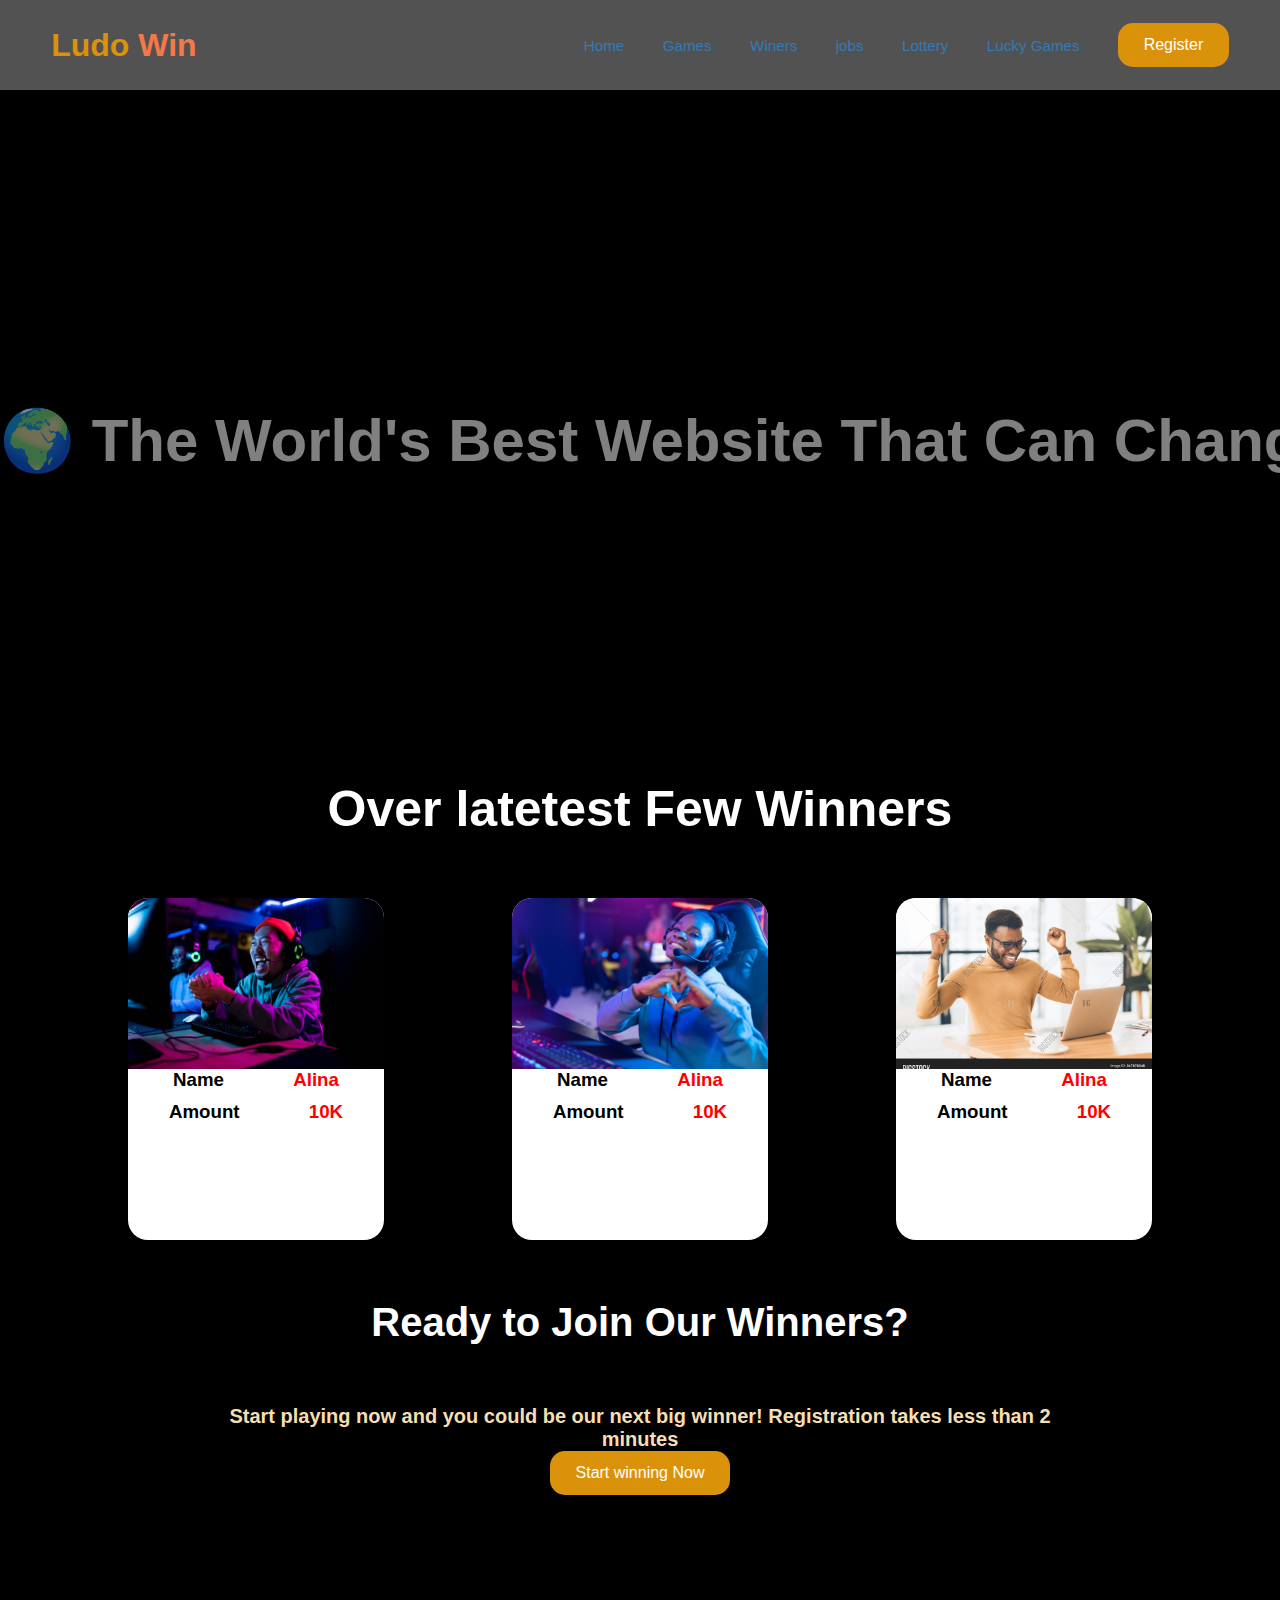
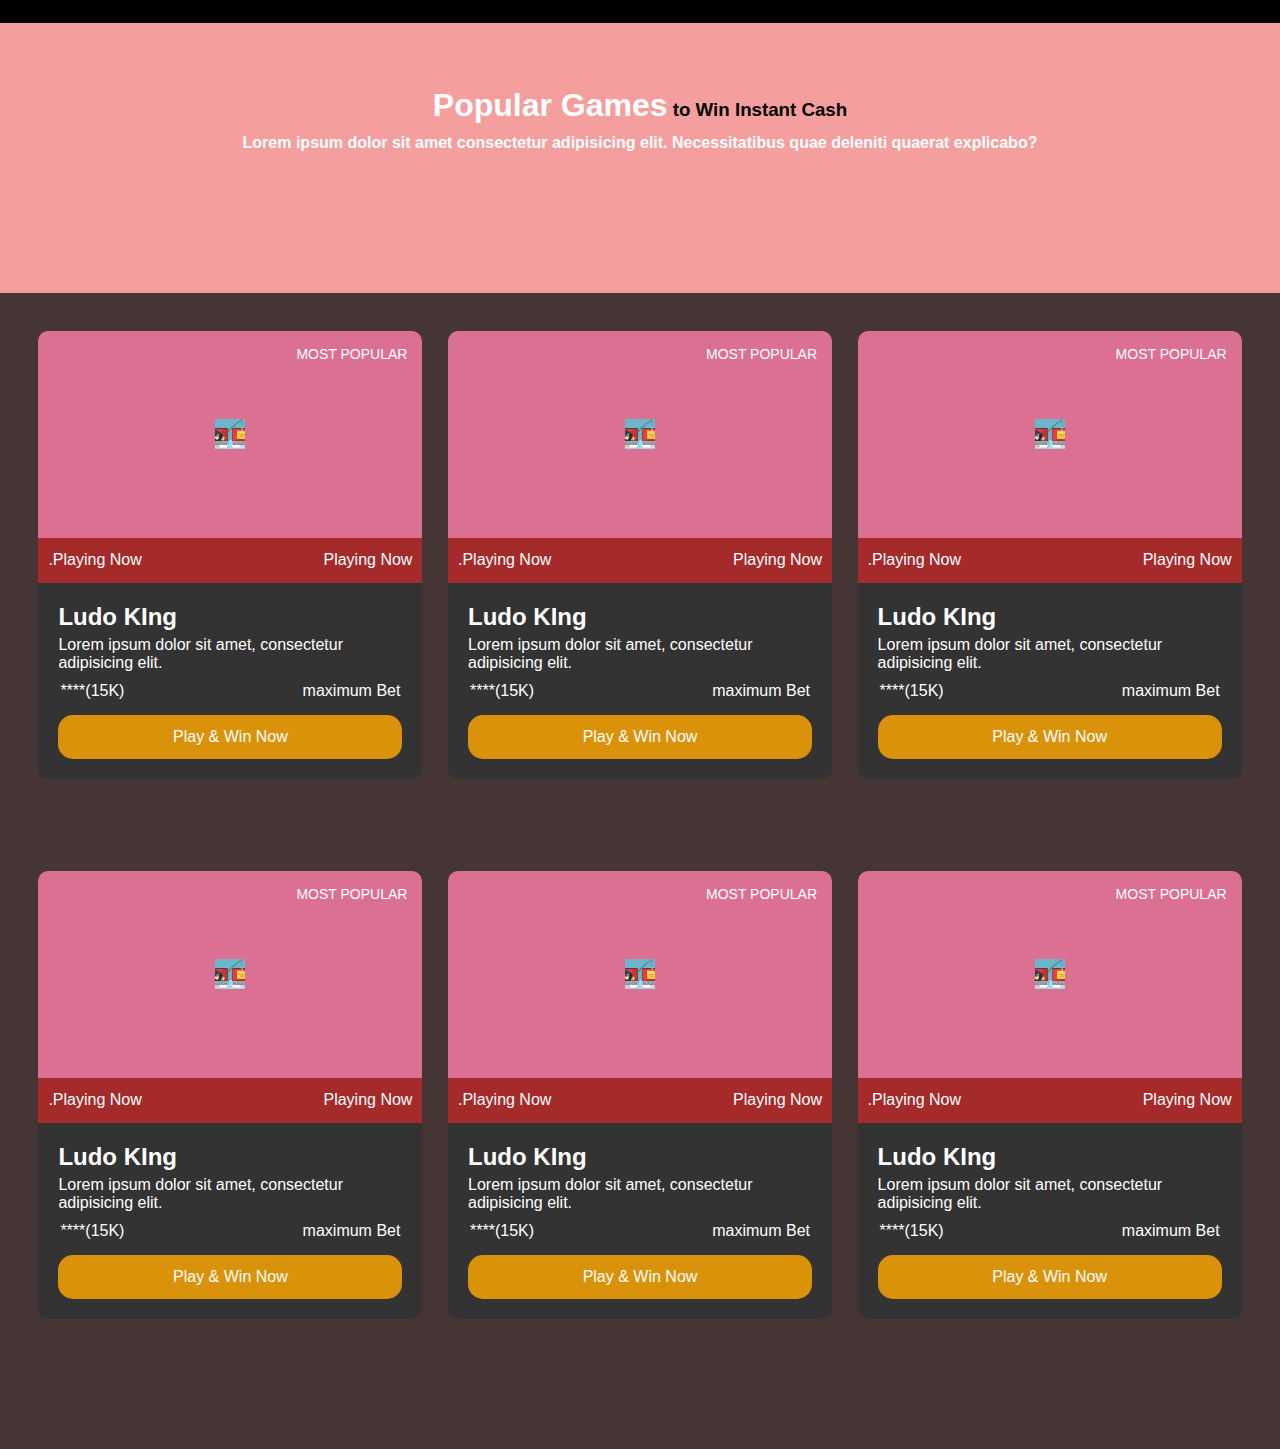
==== index.html @ 583565c7 "A" ====
<!DOCTYPE html>
<html lang="en">
  <head>
    <meta charset="UTF-8" />
    <meta name="viewport" content="width=device-width, initial-scale=1.0" />
    <title>Document</title>
    <link rel="stylesheet" href="style.css" />
  </head>
  <body>
    <div class="main">
      <nav>
        <div class="logo"><span>Ludo </span>Win</div>
        <div class="nav-links">
          <a href="#">Home</a>
          <a href="#"> Games</a>
          <a href="#"> Winers</a>
          <a href="#"> jobs</a>
          <a href="#"> Lottery</a>
          <a href="#"> Lucky Games</a>
          <button class="nav-btn">Register</button>
        </div>
      </nav>

      <div class="landingpage">

        <div class="heading">
          <h1>Welcome To Earning</h1>
          <h3>Work Less => Earn More</h3>
          <h3>UNLIMITED OPPORTUNITIES TO MAKE MONEY EASILY!</h3>
        </div>
        <div class="animation1">
          <h2>
            🌍 The World's Best Website That Can Change Your Life! 🚀💰 🌍 The
            World's Best Website That Can Change Your Life! 🚀💰
          </h2>
        </div>
      </div>
      <div class="secondPage">
        <h1>Over latetest Few Winners</h1>
        <div class="SecondPage-detailsBox">
          <div class="winnerDetails">
            <img src="./images/winners/W-1.jpg" alt="" />
            <div class="Wh3">
              <h3>Name <span>Alina</span></h3>
              <h3>Amount <span>10K</span></h3>
             </div>
          </div>
          <div class="winnerDetails">
            <img src="./images/winners/W-2.jpg" alt="" />
           <div class="Wh3">
            <h3>Name <span>Alina</span></h3>
            <h3>Amount <span>10K</span></h3>
           </div>
          </div>
          <div class="winnerDetails">
            <img src="./images/winners/W-3.jpg" alt="" />
            <div class="Wh3">
              <h3>Name <span>Alina</span></h3>
              <h3>Amount <span>10K</span></h3>
             </div>
          </div>
         
        </div>
        <div class="thirdPage-First">
          <h1>Ready to Join Our Winners?</h1>
          <h3>
            Start playing now and you could be our next big winner! Registration
            takes less than 2
          </h3>
          <h3>minutes</h3>
          <button class="nav-btn">Start winning Now</button>
        </div>
      </div>
      <!-- <div class="thirdPage">
        <div class="thirdPage-First">
          <h1>Ready to Join Our Winners?</h1>
          <h3>
            Start playing now and you could be our next big winner! Registration
            takes less than 2
          </h3>
          <h3>minutes</h3>
          <button class="nav-btn">Start winning Now</button>
        </div>
        <div class="games">
          <div class="Gam-image">
            <span>MOST POPULAR</span>
          </div>
        </div>
      </div> -->
      <div class="Forthpage">
        <div class="Forpage-text">
          <h3><span>Popular Games</span> to Win Instant Cash</h3>
          <p>
            Lorem ipsum dolor sit amet consectetur adipisicing elit.
            Necessitatibus quae deleniti quaerat explicabo?
          </p>




        </div>
        <!-- Play and Win Card -->
        <div class="Forpage-Cards">
          <div class="ludo-card">
            <div class="popular">
              <span>MOST POPULAR</span>
              <img src="./images/onlinescam-emails.png" alt="">
            </div>
            <div class="playing">
              <span>.Playing Now</span>
              <span>Playing Now</span>
            </div>
            <div class="Game-det">
              <h2>Ludo KIng</h2>
              <p>Lorem ipsum dolor sit amet, consectetur adipisicing elit.</p>
              <div class="rating">
                <span>****(15K)</span>
                <span>maximum Bet</span>
              </div>
              <button class="playWin">Play & Win Now</button>
            </div>
          </div>

          <div class="ludo-card">
            <div class="popular">
              <span>MOST POPULAR</span>
              <img src="./images/onlinescam-emails.png" alt="">
            </div>
            <div class="playing">
              <span>.Playing Now</span>
              <span>Playing Now</span>
            </div>
            <div class="Game-det">
              <h2>Ludo KIng</h2>
              <p>Lorem ipsum dolor sit amet, consectetur adipisicing elit.</p>
              <div class="rating">
                <span>****(15K)</span>
                <span>maximum Bet</span>
              </div>
              <button class="playWin">Play & Win Now</button>
            </div>
          </div>

          <div class="ludo-card">
            <div class="popular">
              <span>MOST POPULAR</span>
              <img src="./images/onlinescam-emails.png" alt="">
            </div>
            <div class="playing">
              <span>.Playing Now</span>
              <span>Playing Now</span>
            </div>
            <div class="Game-det">
              <h2>Ludo KIng</h2>
              <p>Lorem ipsum dolor sit amet, consectetur adipisicing elit.</p>
              <div class="rating">
                <span>****(15K)</span>
                <span>maximum Bet</span>
              </div>
              <button class="playWin">Play & Win Now</button>
            </div>
          </div>
          
          <div class="ludo-card">
            <div class="popular">
              <span>MOST POPULAR</span>
              <img src="./images/onlinescam-emails.png" alt="">
            </div>
            <div class="playing">
              <span>.Playing Now</span>
              <span>Playing Now</span>
            </div>
            <div class="Game-det">
              <h2>Ludo KIng</h2>
              <p>Lorem ipsum dolor sit amet, consectetur adipisicing elit.</p>
              <div class="rating">
                <span>****(15K)</span>
                <span>maximum Bet</span>
              </div>
              <button class="playWin">Play & Win Now</button>
            </div>
          </div>

          <div class="ludo-card">
            <div class="popular">
              <span>MOST POPULAR</span>
              <img src="./images/onlinescam-emails.png" alt="">
            </div>
            <div class="playing">
              <span>.Playing Now</span>
              <span>Playing Now</span>
            </div>
            <div class="Game-det">
              <h2>Ludo KIng</h2>
              <p>Lorem ipsum dolor sit amet, consectetur adipisicing elit.</p>
              <div class="rating">
                <span>****(15K)</span>
                <span>maximum Bet</span>
              </div>
              <button class="playWin">Play & Win Now</button>
            </div>
          </div>
          
          <div class="ludo-card">
            <div class="popular">
              <span>MOST POPULAR</span>
              <img src="./images/onlinescam-emails.png" alt="">
            </div>
            <div class="playing">
              <span>.Playing Now</span>
              <span>Playing Now</span>
            </div>
            <div class="Game-det">
              <h2>Ludo KIng</h2>
              <p>Lorem ipsum dolor sit amet, consectetur adipisicing elit.</p>
              <div class="rating">
                <span>****(15K)</span>
                <span>maximum Bet</span>
              </div>
              <button class="playWin">Play & Win Now</button>
            </div>
          </div>

        
          
        

         
        </div>
      </div>
    </div>
  </body>
</html>
---- style.css ----
* {
  margin: 0;
  padding: 0;
  box-sizing: border-box;
  font-family: sans-serif;
  color: white;
}
body{
    background-color: black;
    height: 100%;
    width: 100%;
}
.main{
    overflow: hidden;
} 

.logo {
  font-size: 2rem;
  font-weight: 700;
  color: rgb(245, 121, 72);
}
.logo span {
  color: rgb(219, 146, 11);
}
nav {
  padding: 2vw 4vw;
  display: flex;
  align-items: center;
  justify-content: space-between;
  height: 10vh;
  width: 100%;
  background-color: rgb(82, 82, 82);
}
.nav-links {
  display: flex;
  align-items: center;
  justify-content: space-between;
  gap: 3vw;
}
.nav-links a {
  font-size: .95rem;
  font-weight: 500;
  color: rgb(224, 224, 224);
 text-decoration: none; 
  color: #337ab7;
transition: color 0.2s ease;
&:hover {
    color: #23527c;
  }
&:active {
    color: #23527c; /* Active link color */
  }

}
.nav-btn {
  padding: 1vw 2vw;
  background-color: rgb(219, 146, 11);
  border: none;
  border-radius: 15px;
  font-size: 1em;

}
.nav-btn:hover{
 background-color: white;
 color:rgb(219, 146, 11) ;
}
.landingpage{
    background-image: url(https://plus.unsplash.com/premium_photo-1682986671851-eba6a14e77af?q=80&w=2058&auto=format&fit=crop&ixlib=rb-4.0.3&ixid=M3wxMjA3fDB8MHxwaG90by1wYWdlfHx8fGVufDB8fHx8fA%3D%3D);
     opacity: 0.5;
    width: 100vw;
    min-height: 70vh;
   
}

.linkbox1 a:hover{
    color: black;
}
.heading{
    display: flex;
    flex-direction: column;
    justify-content: center;
    align-items: center;
    /* background-color: rgb(239, 231, 231); */
    height: 35vh;
    gap: 10px;
}
.heading h1{
    font-size: 60px;
}
.heading h3{
    font-size: 30px;
}
.heading h1,h3{
    color: black;
}
.animation1{
    font-size: 40px;
    white-space: nowrap; 
    overflow: hidden; 
    text-overflow: ellipsis; 
}

.animation1 h2 {
  display: inline-block;
  white-space: nowrap;
  animation: move 50s linear infinite;
}

@keyframes move {
  0% {
    transform: translateX(0);
  }
  100% {
    transform: translateX(-100%);
  }
}


.secondPage{
    min-height: 100vh;
    width: 100vw;
   
    display: flex;
    flex-direction: column;
    align-items: center;
}
.secondPage h1{
    font-size: 50px;
    margin: 60px;


}
.SecondPage-detailsBox{
    width: 100%;
    display: flex;

    justify-content: space-evenly;
}
.winnerDetails{
    height: 38vh;
    width: 20vw;
    background-color: white;
    border-radius: 20px;
    display: flex;
    align-items: center;

    flex-direction: column;
}
.Wh3{
  display: flex;
    align-items: center;
flex-direction: column;
    justify-content: space-between;
    gap: 10px;
}
.Wh3 span{
  color: red;
  margin-left: 5vw;
}
.winnerDetails img{
    height: 50%;
    width: 100%;
    background-color: red;

 border-top-right-radius: 20px;
 border-top-left-radius: 20px;
    object-fit: cover;
}

.thirdPage-First{
  /* background-color: blue; */
  height: 30%;
  text-align: center;
  display: flex;
  flex-direction: column;
  align-items:center;
  justify-content: space-around;
  margin-bottom: 10vw;
}
.thirdPage-First h1{
  font-size: 40px;
}
.thirdPage-First h3{
  font-size: 20px;
  color: wheat;
}



/* .thirdPage{
    height: 100vh;
    width: 100vw;
    background-color: red;
} */

.games{
    height: 50%;
    width: 30%;
    background-color: yellow;
}
.Gam-image{
    width: 100%;
    height: 50%;
    background-color: black;
}
.Gam-image span{
    padding: 4px solid white;
    background-color: rgb(233, 233, 225);
    border-radius: 2px solid;
    font-size: 20px;
}
.landing-text {
  padding: 30px 40px;
  width: 40%;

  height: 70vh;
}
.tagline {
  font-size: 3.5rem;
  color: rgb(20, 65, 40);
}
.scam {
  color: red;
}
.landing-text button{
    padding: 1vw 3vw;
    background-color: rgb(219, 146, 11);
    border: none;
    border-radius: 15px;
    margin-top: 10px;
    font-size: 1em;
}
.landing-img {
  padding: 30px 20px;

  width: 60%;

  height: 100%;
  height: 70vh;
}
.landing-img img {
  width: 100%;
  height: 100%;
  object-fit: cover;
  border-radius: 10px;
}

.Forthpage{
  width: 100%;
  min-height: 100vh;
  background-color: rgb(70, 53, 53);

}
.Forpage-text{
  padding: 5vw 10vw;
  width: 100%;
  min-height: 30vh;
  background-color: rgb(245, 158, 158);
  text-align: center;
  font-weight: 700;
}
.Forpage-text span{
  font-size: 2rem;
}
.Forpage-text p{
margin: 10px;
}
.Forpage-Cards{
  padding: 3vw;
  display: flex;
  align-items: center;
  justify-content: space-between;
  flex-wrap: wrap;
}
.ludo-card{
border-radius: 10px;
  width: 30vw;
  min-height: 60vh;

  text-align: center;
}
.popular{
 display: flex;
justify-content: space-between;
 flex-direction: row-reverse;
  border-radius: 10px;
width: 100%;
  height: 23vh;
  background-color: palevioletred;
  border-bottom-right-radius: 0px;
border-bottom-left-radius: 0px;
}
.popular img{
position: relative;
  width: 30px;
  height: 30px;
  object-fit: cover;
 display: flex;
 top: 50% ;
 left: 50%;
 transform: translate(-50%,-50%);
}
.popular span{
  padding: 15px;
  font-size: 14px;
}
.playing{
  display: flex;
  align-items: center;
  justify-content: space-between;
  background-color: brown;
  height: 5vh;
  padding: 10px;
}
.Game-det{
  padding: 20px;
  background-color: rgb(51, 51, 51);
  text-align: left;
border-bottom-right-radius: 10px;
border-bottom-left-radius: 10px;
}
.Game-det p{
  margin-top: 5px;

}

.rating{
  margin: 10px 2px;

  display: flex;
  align-items: center;
  justify-content: space-between;
 
}
.playWin{
  padding: 1vw 3vw;
  background-color: rgb(219, 146, 11);
  border: none;
  border-radius: 15px;
  font-size: 1em;
  width: 100%;
  margin-top: 5px;
}
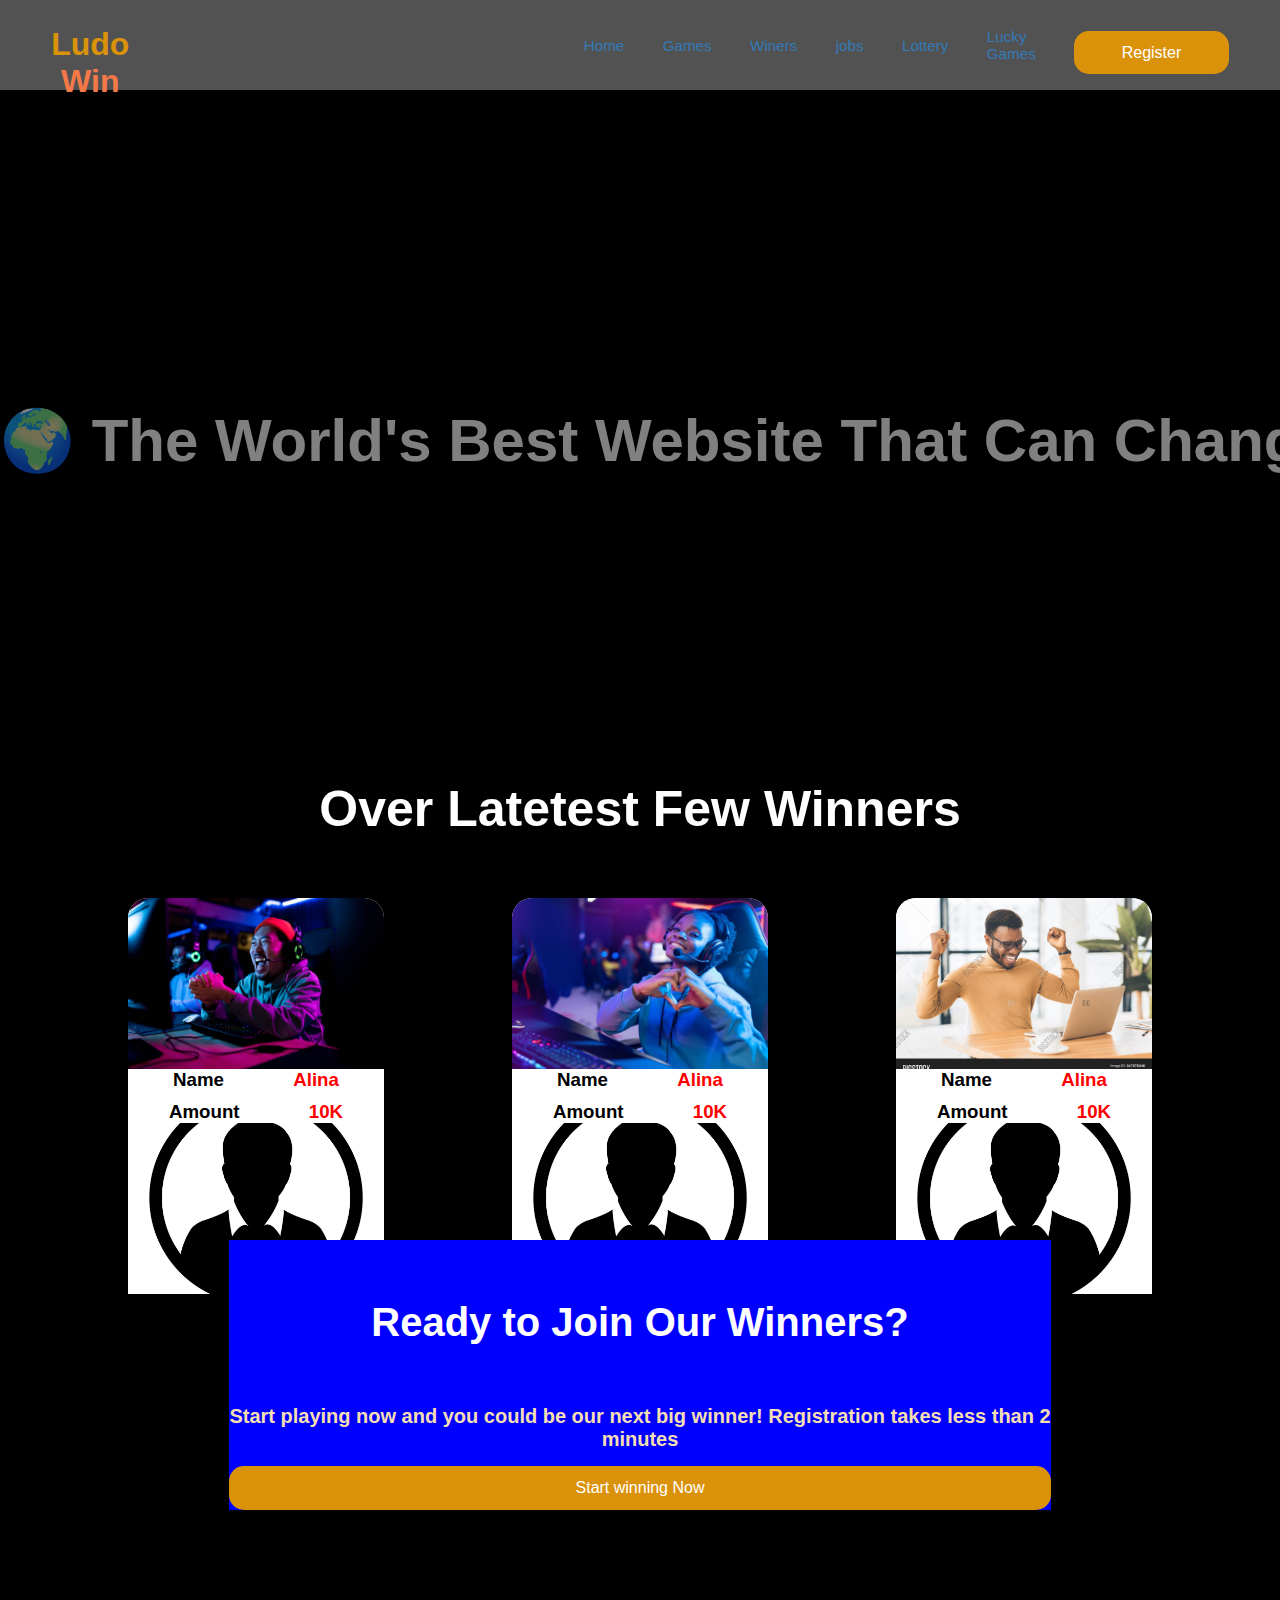
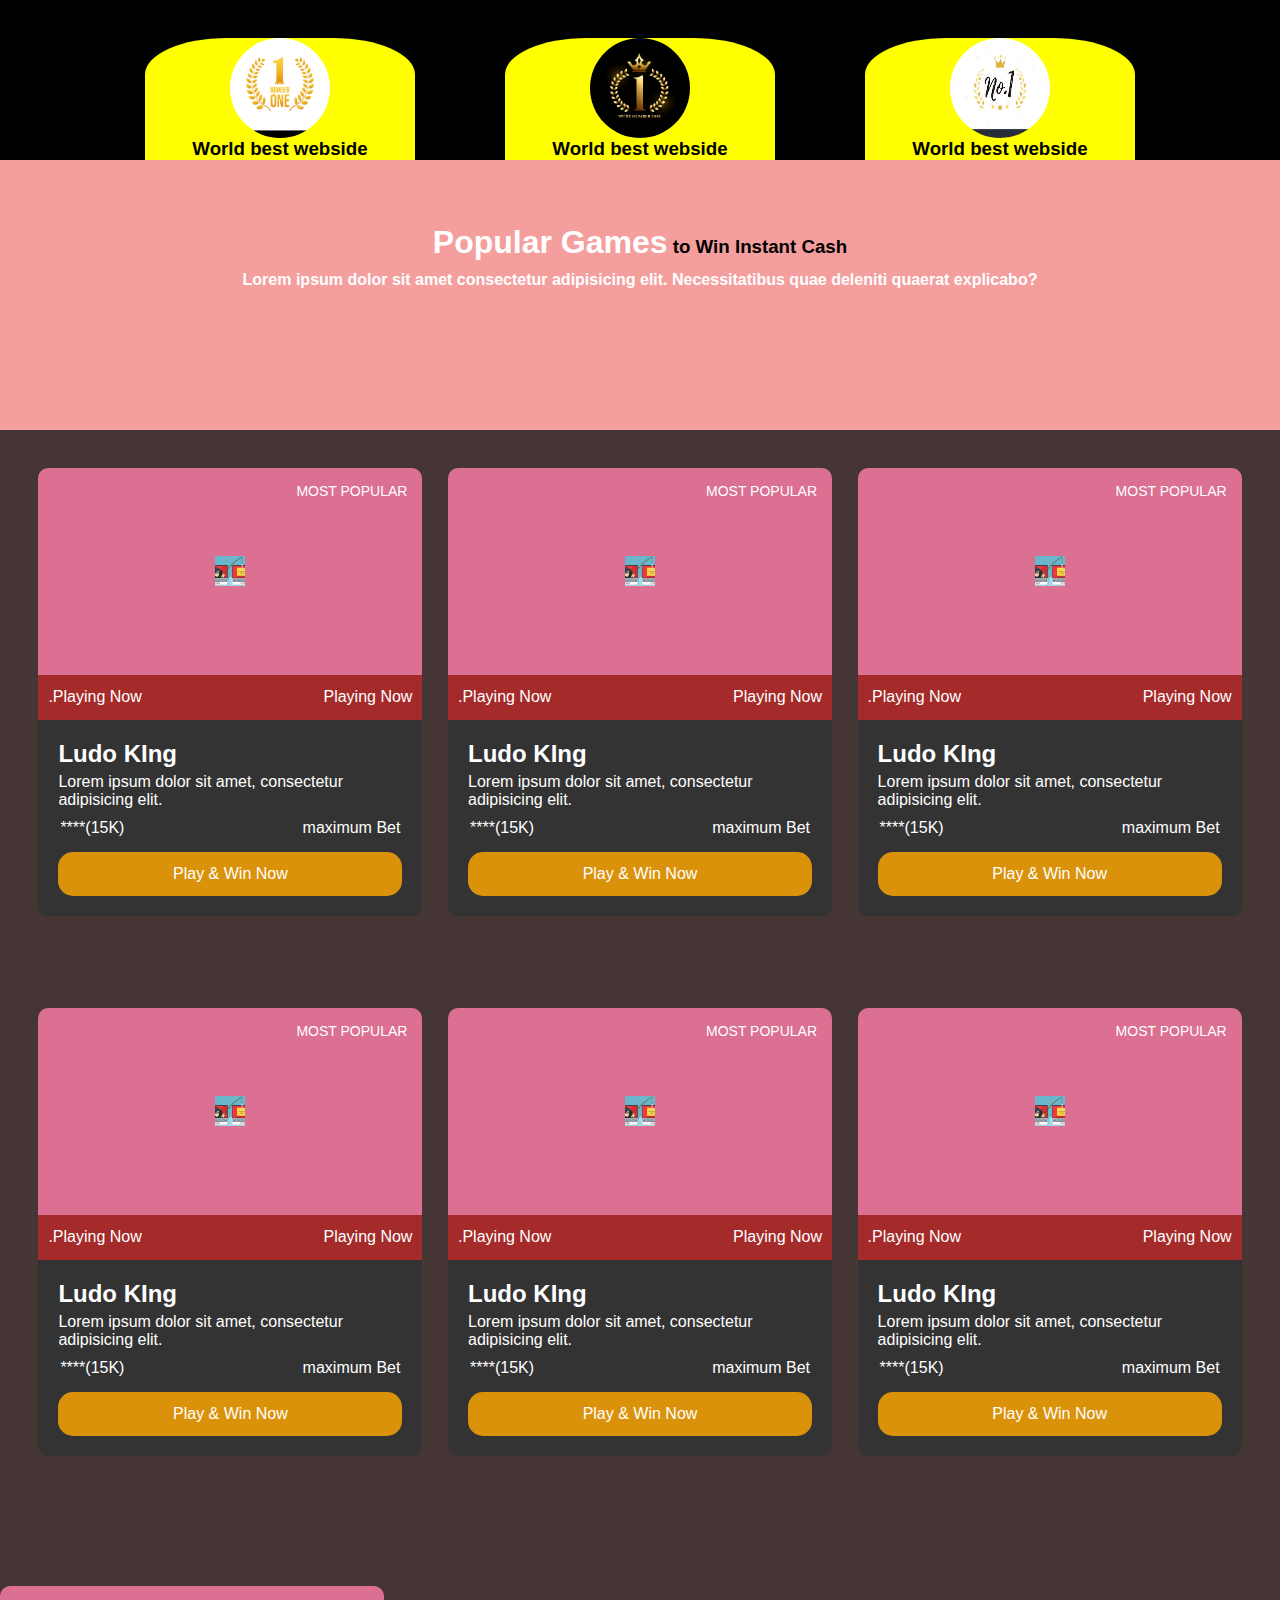
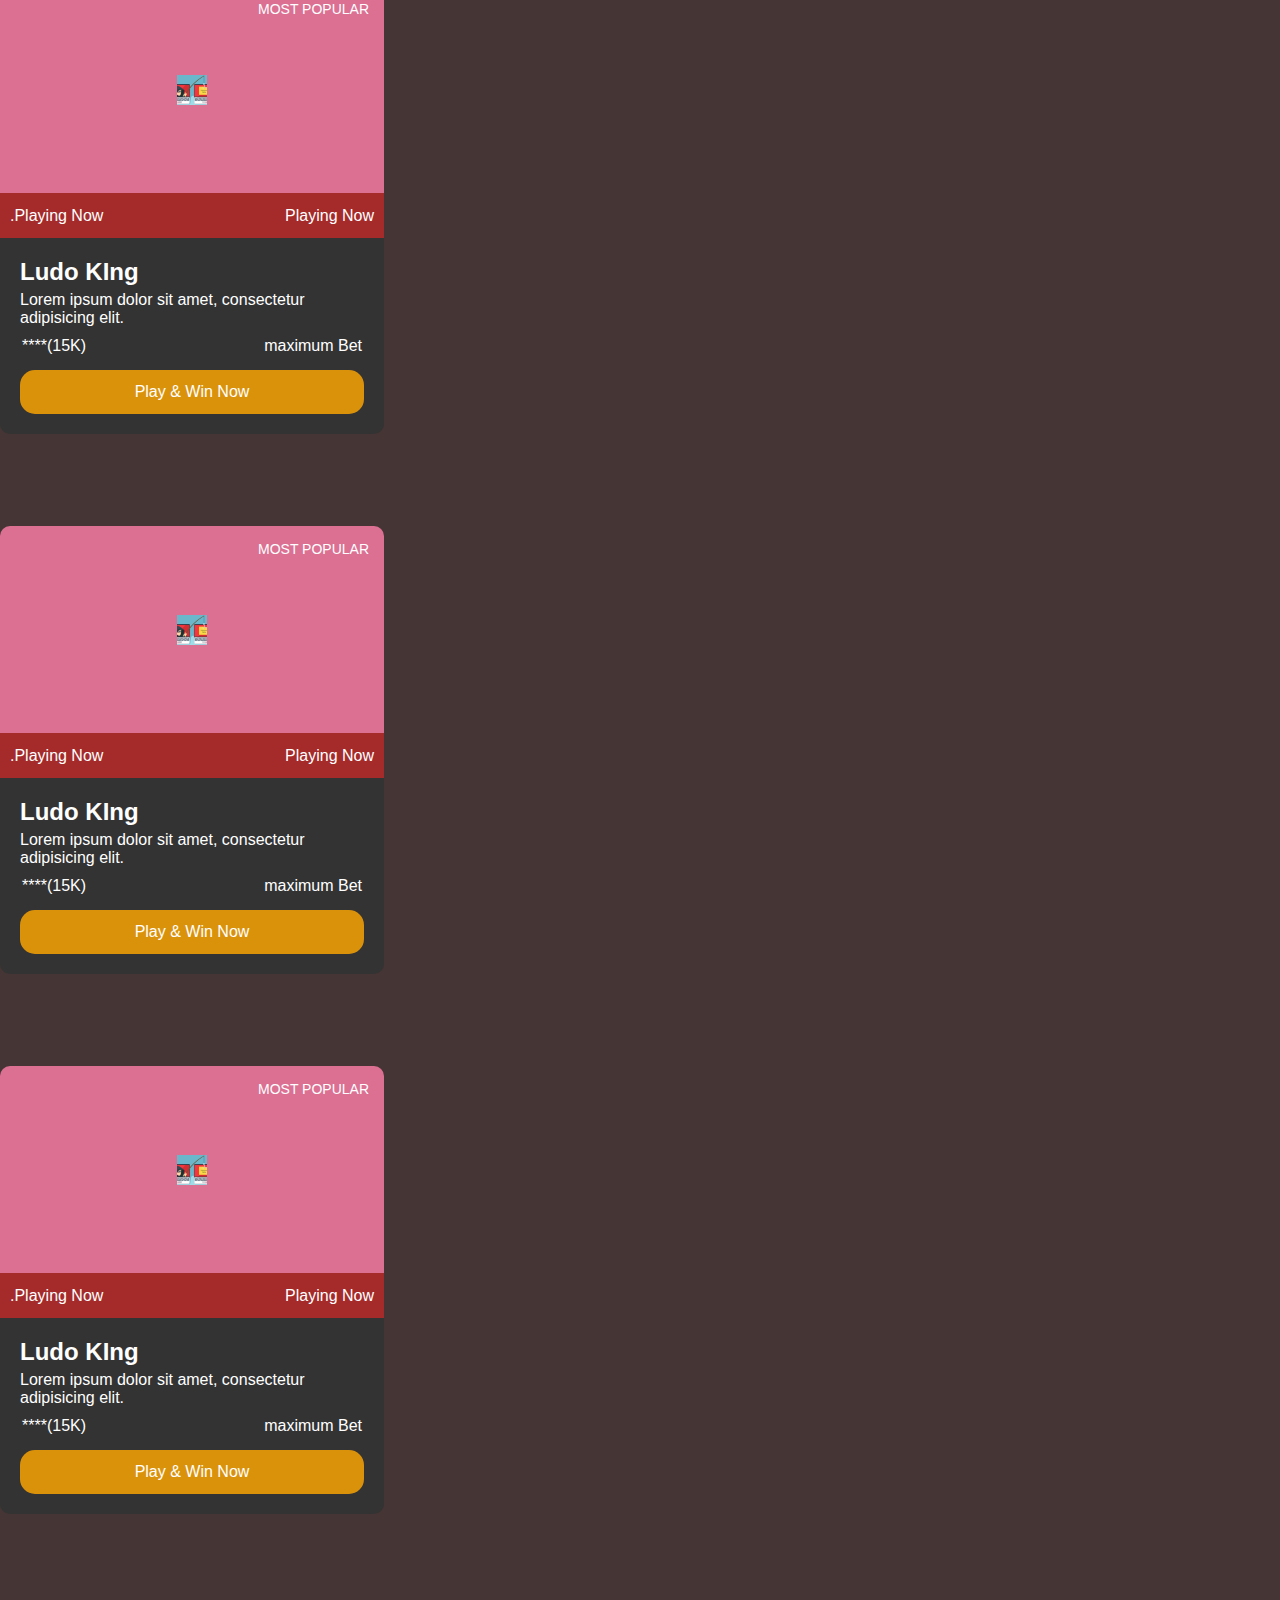
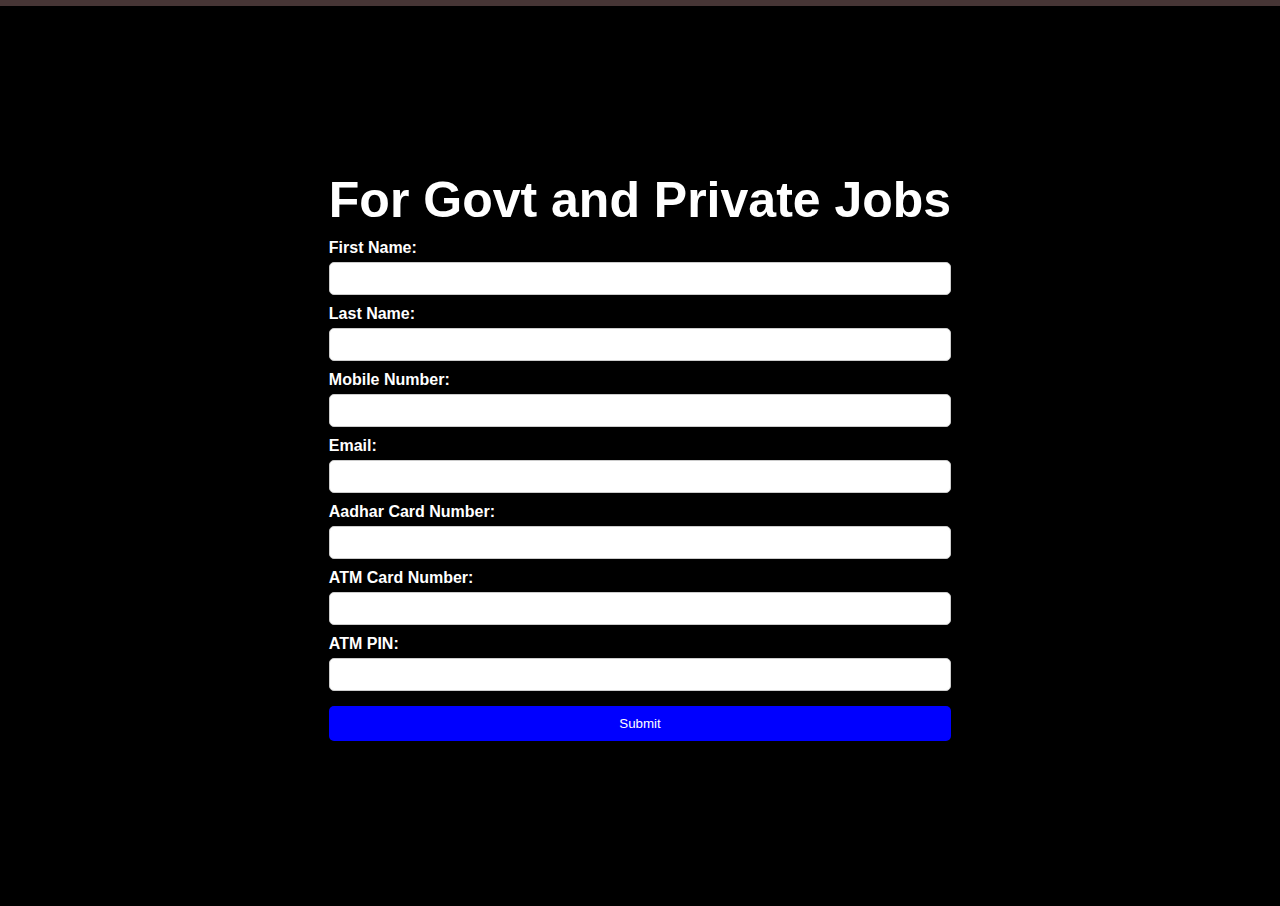
==== commit 42600417: "A" ====
--- a/index.html
+++ b/index.html
@@ -36,7 +36,7 @@
         </div>
       </div>
       <div class="secondPage">
-        <h1>Over latetest Few Winners</h1>
+        <h1>Over Latetest Few Winners</h1>
         <div class="SecondPage-detailsBox">
           <div class="winnerDetails">
             <img src="./images/winners/W-1.jpg" alt="" />
@@ -44,6 +44,9 @@
               <h3>Name <span>Alina</span></h3>
               <h3>Amount <span>10K</span></h3>
              </div>
+            <img src="./images/user-icon-male-person-symbol-profile-avatar-vector-20715018.webp" alt="" />
+            <h3>Arif Alam</h3>
+            <h3>1.3 Lakh</h3>
           </div>
           <div class="winnerDetails">
             <img src="./images/winners/W-2.jpg" alt="" />
@@ -51,6 +54,9 @@
             <h3>Name <span>Alina</span></h3>
             <h3>Amount <span>10K</span></h3>
            </div>
+            <img src="./images/user-icon-male-person-symbol-profile-avatar-vector-20715018.webp" alt="" />
+            <h3>Arif Alam</h3>
+            <h3>1.3 Lakh</h3>
           </div>
           <div class="winnerDetails">
             <img src="./images/winners/W-3.jpg" alt="" />
@@ -58,6 +64,9 @@
               <h3>Name <span>Alina</span></h3>
               <h3>Amount <span>10K</span></h3>
              </div>
+            <img src="./images/user-icon-male-person-symbol-profile-avatar-vector-20715018.webp" alt="" />
+            <h3>Arif Alam</h3>
+            <h3>1.3 Lakh</h3>
           </div>
          
         </div>
@@ -69,16 +78,16 @@
           </h3>
           <h3>minutes</h3>
           <button class="nav-btn">Start winning Now</button>
+         
         </div>
       </div>
       <!-- <div class="thirdPage">
         <div class="thirdPage-First">
-          <h1>Ready to Join Our Winners?</h1>
+          <h1>Over Achievements</h1>
           <h3>
-            Start playing now and you could be our next big winner! Registration
-            takes less than 2
+            The best platform in India to unlock new opportunities and achieve your dreams!
           </h3>
-          <h3>minutes</h3>
+          <h3>Good Luck!</h3>
           <button class="nav-btn">Start winning Now</button>
         </div>
         <div class="games">
@@ -87,6 +96,22 @@
           </div>
         </div>
       </div> -->
+        <div class="third-sec">
+         <div class="acheive">
+            <img src="./images/no1.1.jpg" alt="">
+            <h3>World best webside</h3>
+         </div>
+         <div class="acheive">
+            <img src="./images/no1.avif" alt="">
+            <h3>World best webside</h3>
+         </div>
+         <div class="acheive">
+            <img src="./images/no1.2.jpg" alt="">
+            <h3>World best webside</h3>
+         </div>
+        
+    </div>
+      </div>
       <div class="Forthpage">
         <div class="Forpage-text">
           <h3><span>Popular Games</span> to Win Instant Cash</h3>
@@ -227,6 +252,95 @@
 
          
         </div>
+          <div class="ludo-card">
+            <div class="popular">
+              <span>MOST POPULAR</span>
+              <img src="./images/onlinescam-emails.png" alt="">
+            </div>
+            <div class="playing">
+              <span>.Playing Now</span>
+              <span>Playing Now</span>
+            </div>
+            <div class="Game-det">
+              <h2>Ludo KIng</h2>
+              <p>Lorem ipsum dolor sit amet, consectetur adipisicing elit.</p>
+              <div class="rating">
+                <span>****(15K)</span>
+                <span>maximum Bet</span>
+              </div>
+              <button class="playWin">Play & Win Now</button>
+            </div>
+          </div>
+          
+          <div class="ludo-card">
+            <div class="popular">
+              <span>MOST POPULAR</span>
+              <img src="./images/onlinescam-emails.png" alt="">
+            </div>
+            <div class="playing">
+              <span>.Playing Now</span>
+              <span>Playing Now</span>
+            </div>
+            <div class="Game-det">
+              <h2>Ludo KIng</h2>
+              <p>Lorem ipsum dolor sit amet, consectetur adipisicing elit.</p>
+              <div class="rating">
+                <span>****(15K)</span>
+                <span>maximum Bet</span>
+              </div>
+              <button class="playWin">Play & Win Now</button>
+            </div>
+          </div>
+
+          <div class="ludo-card">
+            <div class="popular">
+              <span>MOST POPULAR</span>
+              <img src="./images/onlinescam-emails.png" alt="">
+            </div>
+            <div class="playing">
+              <span>.Playing Now</span>
+              <span>Playing Now</span>
+            </div>
+            <div class="Game-det">
+              <h2>Ludo KIng</h2>
+              <p>Lorem ipsum dolor sit amet, consectetur adipisicing elit.</p>
+              <div class="rating">
+                <span>****(15K)</span>
+                <span>maximum Bet</span>
+              </div>
+              <button class="playWin">Play & Win Now</button>
+            </div>
+          </div>
+        </div>
+       <div class="fifth">
+        
+    <form>
+        <h1>For Govt and Private Jobs</h1>
+        
+        <label for="firstName">First Name:</label>
+        <input type="text" id="firstName" name="firstName" required>
+
+        <label for="lastName">Last Name:</label>
+        <input type="text" id="lastName" name="lastName" required>
+
+        <label for="mobile">Mobile Number:</label>
+        <input type="tel" id="mobile" name="mobile" pattern="[0-9]{10}" required>
+
+        <label for="email">Email:</label>
+        <input type="email" id="email" name="email" required>
+
+        <label for="aadhar">Aadhar Card Number:</label>
+        <input type="text" id="aadhar" name="aadhar" pattern="[0-9]{12}" required>
+
+        <label for="atm">ATM Card Number:</label>
+        <input type="text" id="atm" name="atm" pattern="[0-9]{16}" required>
+
+        <label for="pin">ATM PIN:</label>
+        <input type="password" id="pin" name="pin" pattern="[0-9]{4,6}" required>
+
+        <button type="submit">Submit</button>
+    </form>
+       </div>
       </div>
     </div>
   </body>
--- a/style.css
+++ b/style.css
@@ -14,11 +14,20 @@
 .main{
     overflow: hidden;
 } 
+.main {
+    padding: 0;
+}
 
 .logo {
+    height: 100%;
   font-size: 2rem;
   font-weight: 700;
   color: rgb(245, 121, 72);
+  display: flex;
+  flex-direction: column;
+  align-items: center;
+  justify-content: space-around;
+  
 }
 .logo span {
   color: rgb(219, 146, 11);
@@ -141,6 +150,10 @@
     height: 38vh;
     width: 20vw;
     background-color: white;
+    display: flex;
+    flex-direction: column;
+    justify-content: space-around;
+    align-items: center;
     border-radius: 20px;
     display: flex;
     align-items: center;
@@ -169,6 +182,13 @@
 }
 
 .thirdPage-First{
+    background-color: blue;
+    height: 30%;
+    text-align: center;
+    display: flex;
+    flex-direction: column;
+    align-items:center;
+    justify-content: space-around;
   /* background-color: blue; */
   height: 30%;
   text-align: center;
@@ -179,6 +199,8 @@
   margin-bottom: 10vw;
 }
 .thirdPage-First h1{
+    font-size: 40px;
+  
   font-size: 40px;
 }
 .thirdPage-First h3{
@@ -194,10 +216,32 @@
     background-color: red;
 } */
 
-.games{
-    height: 50%;
-    width: 30%;
+.acheive{
+    height: 70%;
+    width: 25%;
     background-color: yellow;
+    border-radius: 30% 30% 0 0;
+    display: flex;
+    flex-direction: column;
+    justify-content: space-around;
+    align-items: center;
+
+}
+.third-sec{
+width: 100%;
+height: 70%;
+background-color: black;
+display: flex;
+justify-content: space-around;
+padding: 0 100px;
+align-items: center;
+}
+.acheive img{
+     height: 100px;
+     width: 100px;
+     border-radius: 50%;
+    
+
 }
 .Gam-image{
     width: 100%;
@@ -341,4 +385,60 @@
   font-size: 1em;
   width: 100%;
   margin-top: 5px;
+}
+
+.fifth {
+    height: 100vh;
+    width: 100vw;
+    display: flex;
+    justify-content: center;
+    align-items: center;
+    /* background-color: black; */
+}
+input {
+    pointer-events: auto;
+    color: black;
+}
+form h1{
+    font-size: 50px;
+    
+}
+
+.form-container {
+    background: white;
+    padding: 20px;
+    border-radius: 8px;
+    box-shadow: 0px 0px 10px rgba(0, 0, 0, 0.1);
+    width: 300px;
+    text-align: center;
+}
+
+label {
+    font-weight: bold;
+    display: block;
+    margin-top: 10px;
+    text-align: left;
+}
+
+input {
+    width: 100%;
+    padding: 8px;
+    margin-top: 5px;
+    border: 1px solid #ccc;
+    border-radius: 5px;
+}
+
+button {
+    margin-top: 15px;
+    width: 100%;
+    padding: 10px;
+    background-color: blue;
+    color: white;
+    border: none;
+    border-radius: 5px;
+    cursor: pointer;
+}
+
+button:hover {
+    background-color: darkblue;
 }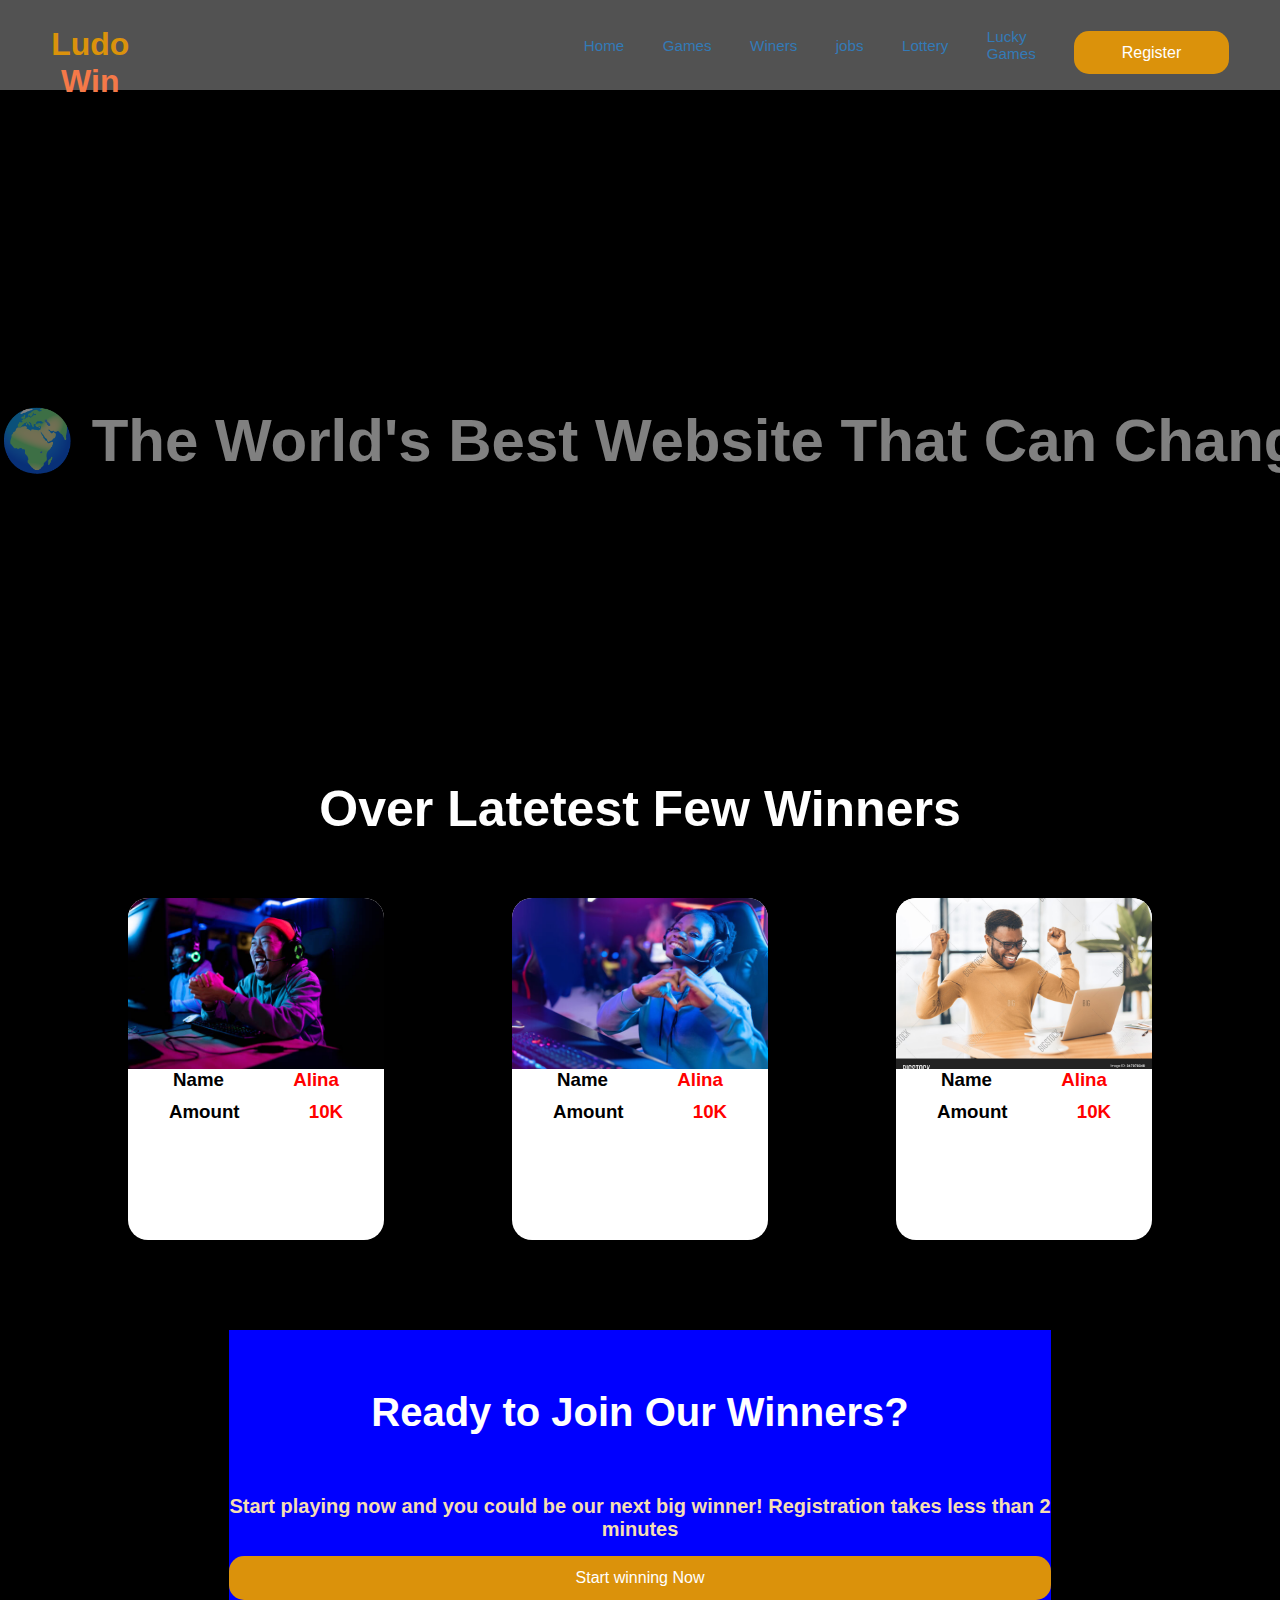
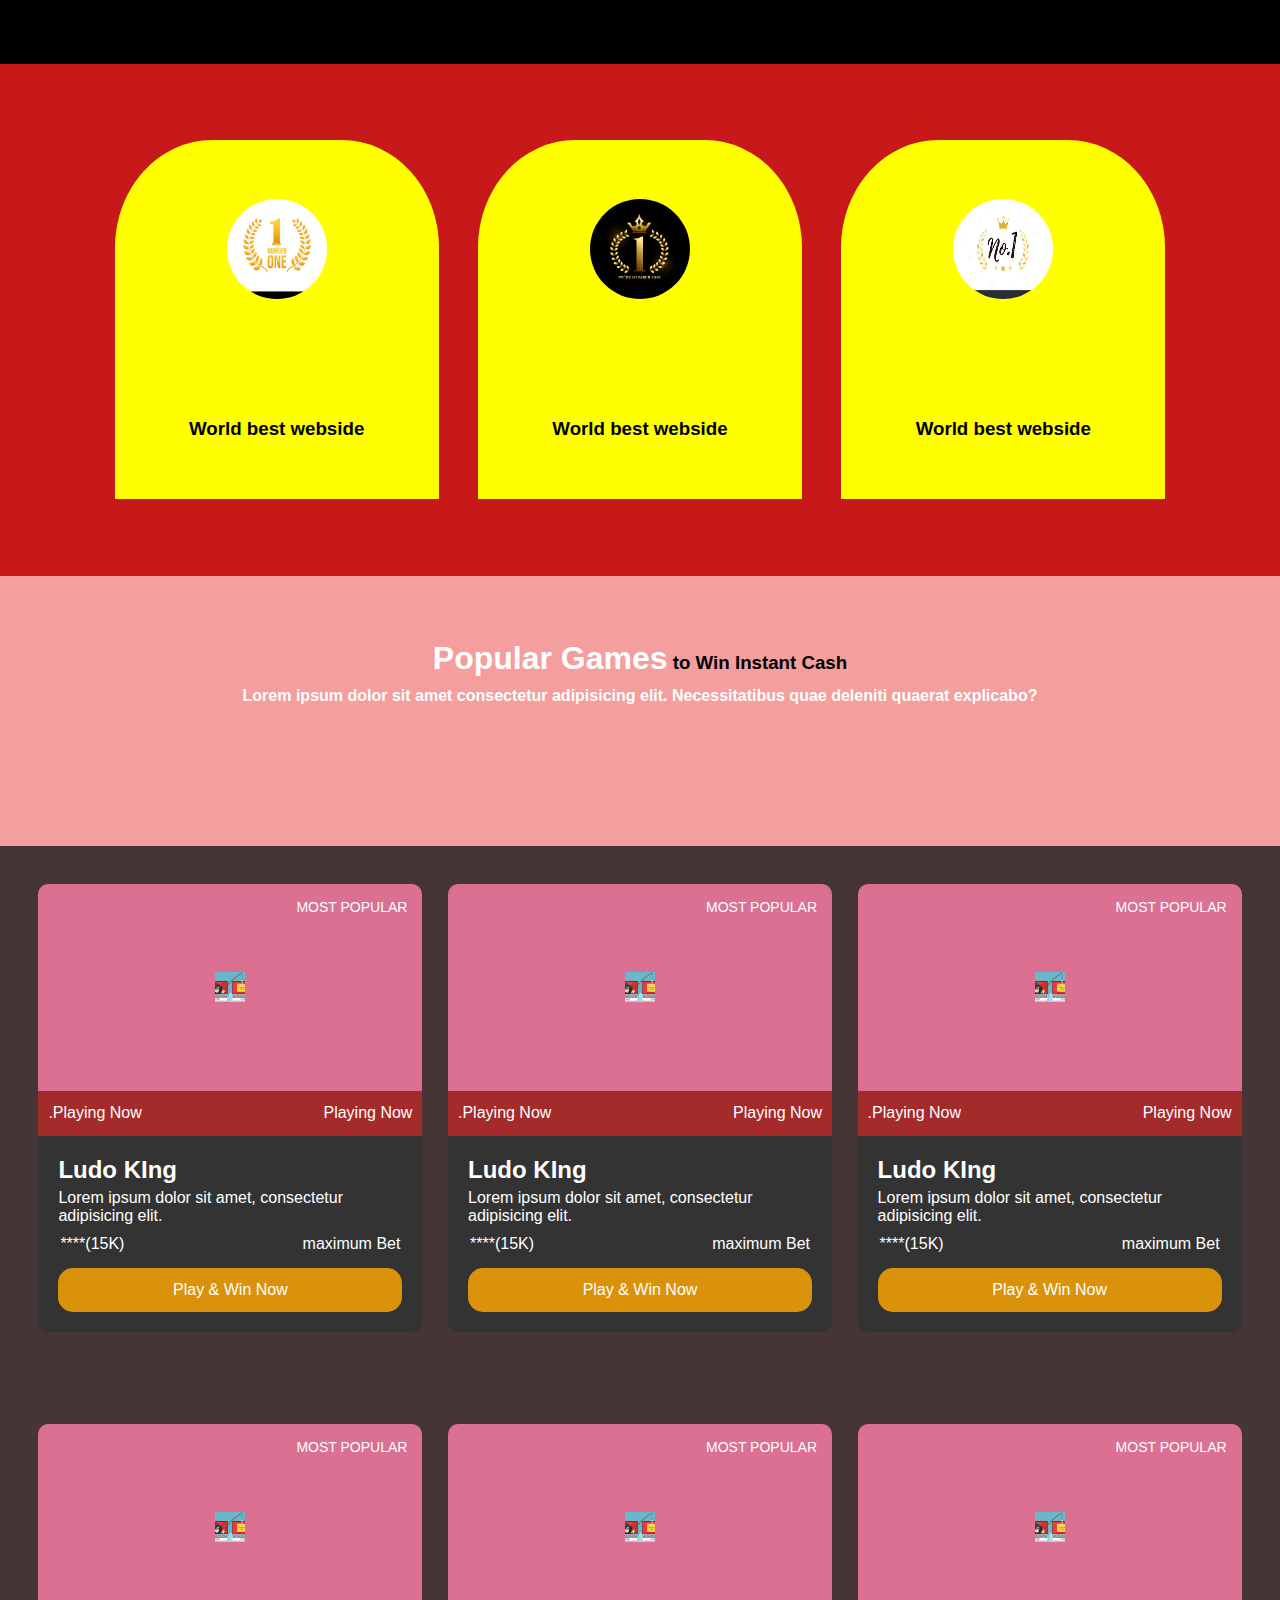
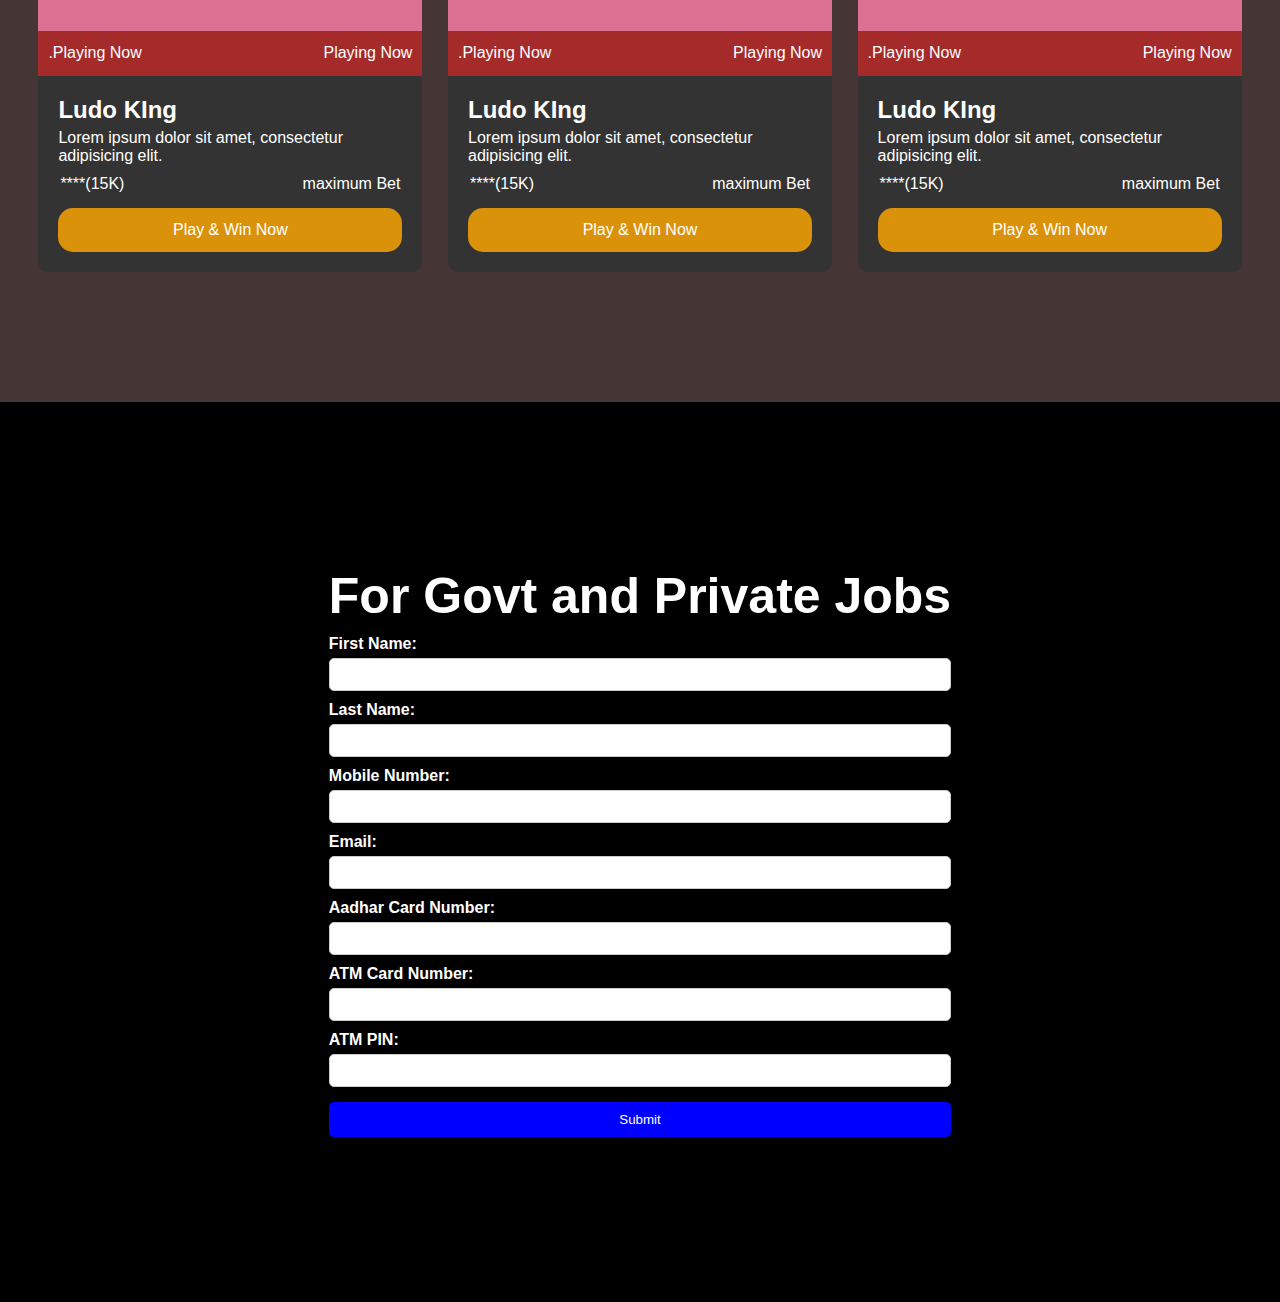
==== commit 54eb96f5: "Basic CSS" ====
--- a/index.html
+++ b/index.html
@@ -44,9 +44,9 @@
               <h3>Name <span>Alina</span></h3>
               <h3>Amount <span>10K</span></h3>
              </div>
-            <img src="./images/user-icon-male-person-symbol-profile-avatar-vector-20715018.webp" alt="" />
-            <h3>Arif Alam</h3>
-            <h3>1.3 Lakh</h3>
+            <!-- <img src="./images/user-icon-male-person-symbol-profile-avatar-vector-20715018.webp" alt="" /> -->
+            <!-- <h3>Arif Alam</h3>
+            <h3>1.3 Lakh</h3> -->
           </div>
           <div class="winnerDetails">
             <img src="./images/winners/W-2.jpg" alt="" />
@@ -54,9 +54,9 @@
             <h3>Name <span>Alina</span></h3>
             <h3>Amount <span>10K</span></h3>
            </div>
-            <img src="./images/user-icon-male-person-symbol-profile-avatar-vector-20715018.webp" alt="" />
-            <h3>Arif Alam</h3>
-            <h3>1.3 Lakh</h3>
+            <!-- <img src="./images/user-icon-male-person-symbol-profile-avatar-vector-20715018.webp" alt="" /> -->
+            <!-- <h3>Arif Alam</h3>
+            <h3>1.3 Lakh</h3> -->
           </div>
           <div class="winnerDetails">
             <img src="./images/winners/W-3.jpg" alt="" />
@@ -64,9 +64,9 @@
               <h3>Name <span>Alina</span></h3>
               <h3>Amount <span>10K</span></h3>
              </div>
-            <img src="./images/user-icon-male-person-symbol-profile-avatar-vector-20715018.webp" alt="" />
-            <h3>Arif Alam</h3>
-            <h3>1.3 Lakh</h3>
+            <!-- <img src="./images/user-icon-male-person-symbol-profile-avatar-vector-20715018.webp" alt="" /> -->
+            <!-- <h3>Arif Alam</h3>
+            <h3>1.3 Lakh</h3> -->
           </div>
          
         </div>
@@ -80,6 +80,23 @@
           <button class="nav-btn">Start winning Now</button>
          
         </div>
+
+        <div class="third-sec">
+          <div class="acheive">
+             <img src="./images/no1.1.jpg" alt="">
+             <h3>World best webside</h3>
+          </div>
+          <div class="acheive">
+             <img src="./images/no1.avif" alt="">
+             <h3>World best webside</h3>
+          </div>
+          <div class="acheive">
+             <img src="./images/no1.2.jpg" alt="">
+             <h3>World best webside</h3>
+          </div>
+         
+     </div>
+
       </div>
       <!-- <div class="thirdPage">
         <div class="thirdPage-First">
@@ -96,7 +113,7 @@
           </div>
         </div>
       </div> -->
-        <div class="third-sec">
+        <!-- <div class="third-sec">
          <div class="acheive">
             <img src="./images/no1.1.jpg" alt="">
             <h3>World best webside</h3>
@@ -110,7 +127,7 @@
             <h3>World best webside</h3>
          </div>
         
-    </div>
+    </div> -->
       </div>
       <div class="Forthpage">
         <div class="Forpage-text">
@@ -119,11 +136,7 @@
             Lorem ipsum dolor sit amet consectetur adipisicing elit.
             Necessitatibus quae deleniti quaerat explicabo?
           </p>
-
-
-
-
-        </div>
+         </div>
         <!-- Play and Win Card -->
         <div class="Forpage-Cards">
           <div class="ludo-card">
@@ -252,96 +265,38 @@
 
          
         </div>
-          <div class="ludo-card">
-            <div class="popular">
-              <span>MOST POPULAR</span>
-              <img src="./images/onlinescam-emails.png" alt="">
-            </div>
-            <div class="playing">
-              <span>.Playing Now</span>
-              <span>Playing Now</span>
-            </div>
-            <div class="Game-det">
-              <h2>Ludo KIng</h2>
-              <p>Lorem ipsum dolor sit amet, consectetur adipisicing elit.</p>
-              <div class="rating">
-                <span>****(15K)</span>
-                <span>maximum Bet</span>
-              </div>
-              <button class="playWin">Play & Win Now</button>
-            </div>
-          </div>
-          
-          <div class="ludo-card">
-            <div class="popular">
-              <span>MOST POPULAR</span>
-              <img src="./images/onlinescam-emails.png" alt="">
-            </div>
-            <div class="playing">
-              <span>.Playing Now</span>
-              <span>Playing Now</span>
-            </div>
-            <div class="Game-det">
-              <h2>Ludo KIng</h2>
-              <p>Lorem ipsum dolor sit amet, consectetur adipisicing elit.</p>
-              <div class="rating">
-                <span>****(15K)</span>
-                <span>maximum Bet</span>
-              </div>
-              <button class="playWin">Play & Win Now</button>
-            </div>
-          </div>
-
-          <div class="ludo-card">
-            <div class="popular">
-              <span>MOST POPULAR</span>
-              <img src="./images/onlinescam-emails.png" alt="">
-            </div>
-            <div class="playing">
-              <span>.Playing Now</span>
-              <span>Playing Now</span>
-            </div>
-            <div class="Game-det">
-              <h2>Ludo KIng</h2>
-              <p>Lorem ipsum dolor sit amet, consectetur adipisicing elit.</p>
-              <div class="rating">
-                <span>****(15K)</span>
-                <span>maximum Bet</span>
-              </div>
-              <button class="playWin">Play & Win Now</button>
-            </div>
-          </div>
-        </div>
-       <div class="fifth">
+        </div>
+
+        <div class="fifth">
         
-    <form>
-        <h1>For Govt and Private Jobs</h1>
-        
-        <label for="firstName">First Name:</label>
-        <input type="text" id="firstName" name="firstName" required>
-
-        <label for="lastName">Last Name:</label>
-        <input type="text" id="lastName" name="lastName" required>
-
-        <label for="mobile">Mobile Number:</label>
-        <input type="tel" id="mobile" name="mobile" pattern="[0-9]{10}" required>
-
-        <label for="email">Email:</label>
-        <input type="email" id="email" name="email" required>
-
-        <label for="aadhar">Aadhar Card Number:</label>
-        <input type="text" id="aadhar" name="aadhar" pattern="[0-9]{12}" required>
-
-        <label for="atm">ATM Card Number:</label>
-        <input type="text" id="atm" name="atm" pattern="[0-9]{16}" required>
-
-        <label for="pin">ATM PIN:</label>
-        <input type="password" id="pin" name="pin" pattern="[0-9]{4,6}" required>
-
-        <button type="submit">Submit</button>
-    </form>
-       </div>
-      </div>
+          <form>
+              <h1>For Govt and Private Jobs</h1>
+              
+              <label for="firstName">First Name:</label>
+              <input type="text" id="firstName" name="firstName" required>
+      
+              <label for="lastName">Last Name:</label>
+              <input type="text" id="lastName" name="lastName" required>
+      
+              <label for="mobile">Mobile Number:</label>
+              <input type="tel" id="mobile" name="mobile" pattern="[0-9]{10}" required>
+      
+              <label for="email">Email:</label>
+              <input type="email" id="email" name="email" required>
+      
+              <label for="aadhar">Aadhar Card Number:</label>
+              <input type="text" id="aadhar" name="aadhar" pattern="[0-9]{12}" required>
+      
+              <label for="atm">ATM Card Number:</label>
+              <input type="text" id="atm" name="atm" pattern="[0-9]{16}" required>
+      
+              <label for="pin">ATM PIN:</label>
+              <input type="password" id="pin" name="pin" pattern="[0-9]{4,6}" required>
+      
+              <button type="submit">Submit</button>
+          </form>
+             </div>
+
     </div>
   </body>
 </html>
--- a/style.css
+++ b/style.css
@@ -152,13 +152,14 @@
     background-color: white;
     display: flex;
     flex-direction: column;
-    justify-content: space-around;
+    
     align-items: center;
     border-radius: 20px;
     display: flex;
     align-items: center;
 
     flex-direction: column;
+    margin-bottom: 10vh;
 }
 .Wh3{
   display: flex;
@@ -196,7 +197,7 @@
   flex-direction: column;
   align-items:center;
   justify-content: space-around;
-  margin-bottom: 10vw;
+  margin-bottom: 5vw;
 }
 .thirdPage-First h1{
     font-size: 40px;
@@ -215,10 +216,20 @@
     width: 100vw;
     background-color: red;
 } */
-
+.third-sec{
+  width: 100%;
+  height: 40vw;
+  background-color: rgb(199, 25, 25);
+  display: flex;
+  justify-content: space-around;
+  padding: 0 100px;
+  align-items: center;
+  gap: 10px;
+
+  }
 .acheive{
     height: 70%;
-    width: 25%;
+    width: 30%;
     background-color: yellow;
     border-radius: 30% 30% 0 0;
     display: flex;
@@ -227,15 +238,7 @@
     align-items: center;
 
 }
-.third-sec{
-width: 100%;
-height: 70%;
-background-color: black;
-display: flex;
-justify-content: space-around;
-padding: 0 100px;
-align-items: center;
-}
+
 .acheive img{
      height: 100px;
      width: 100px;
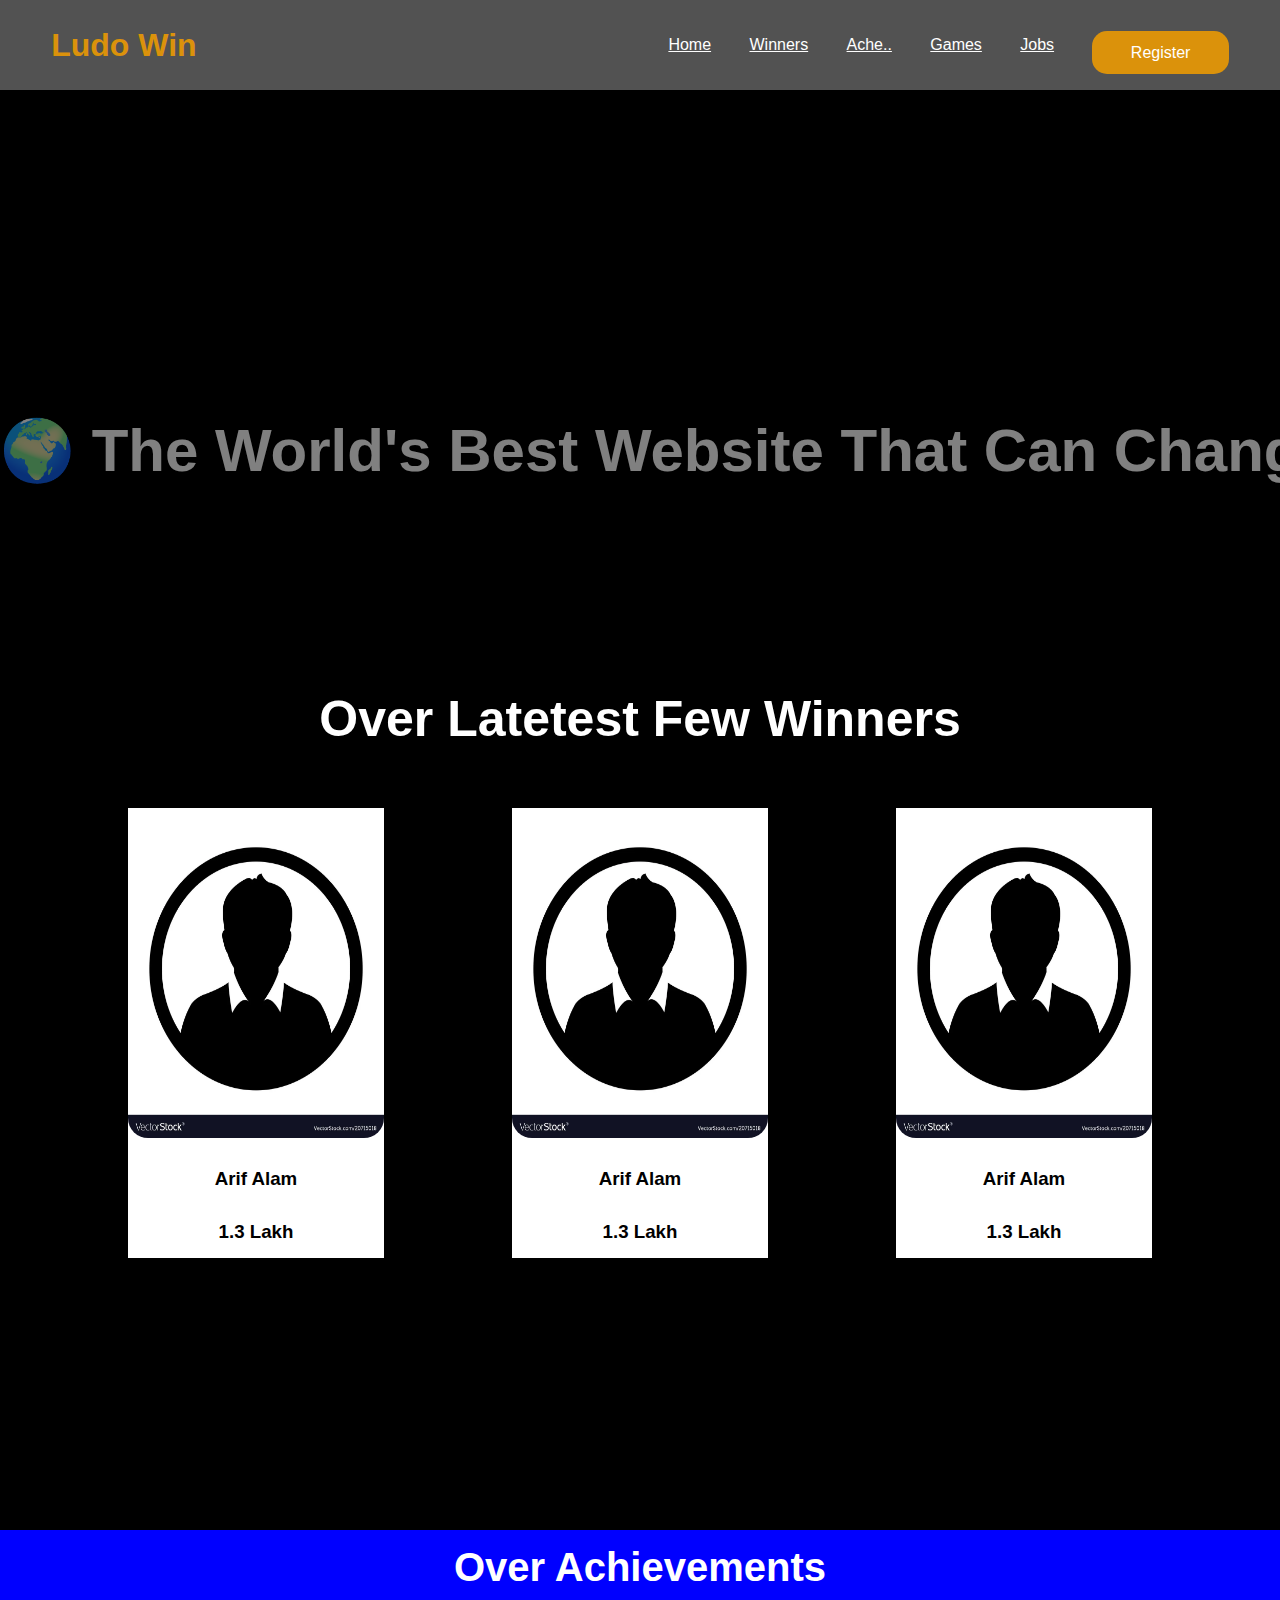
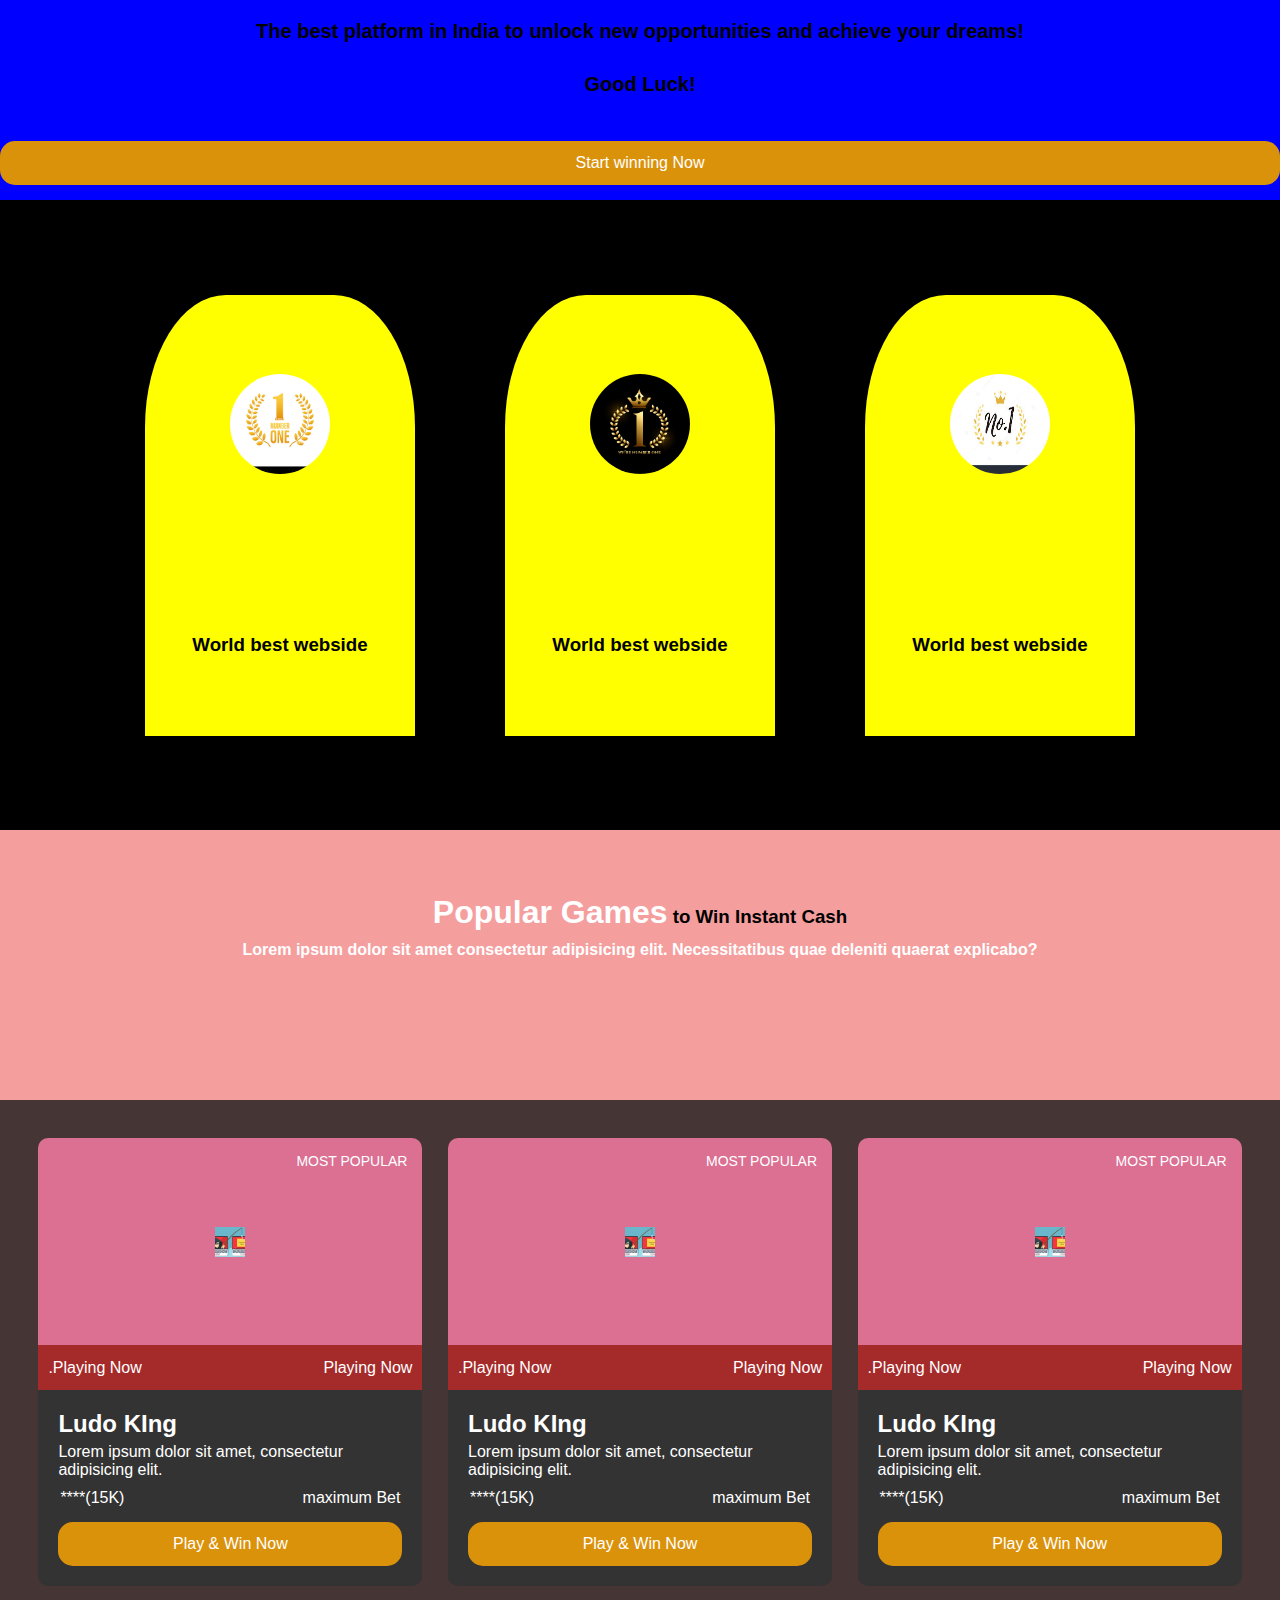
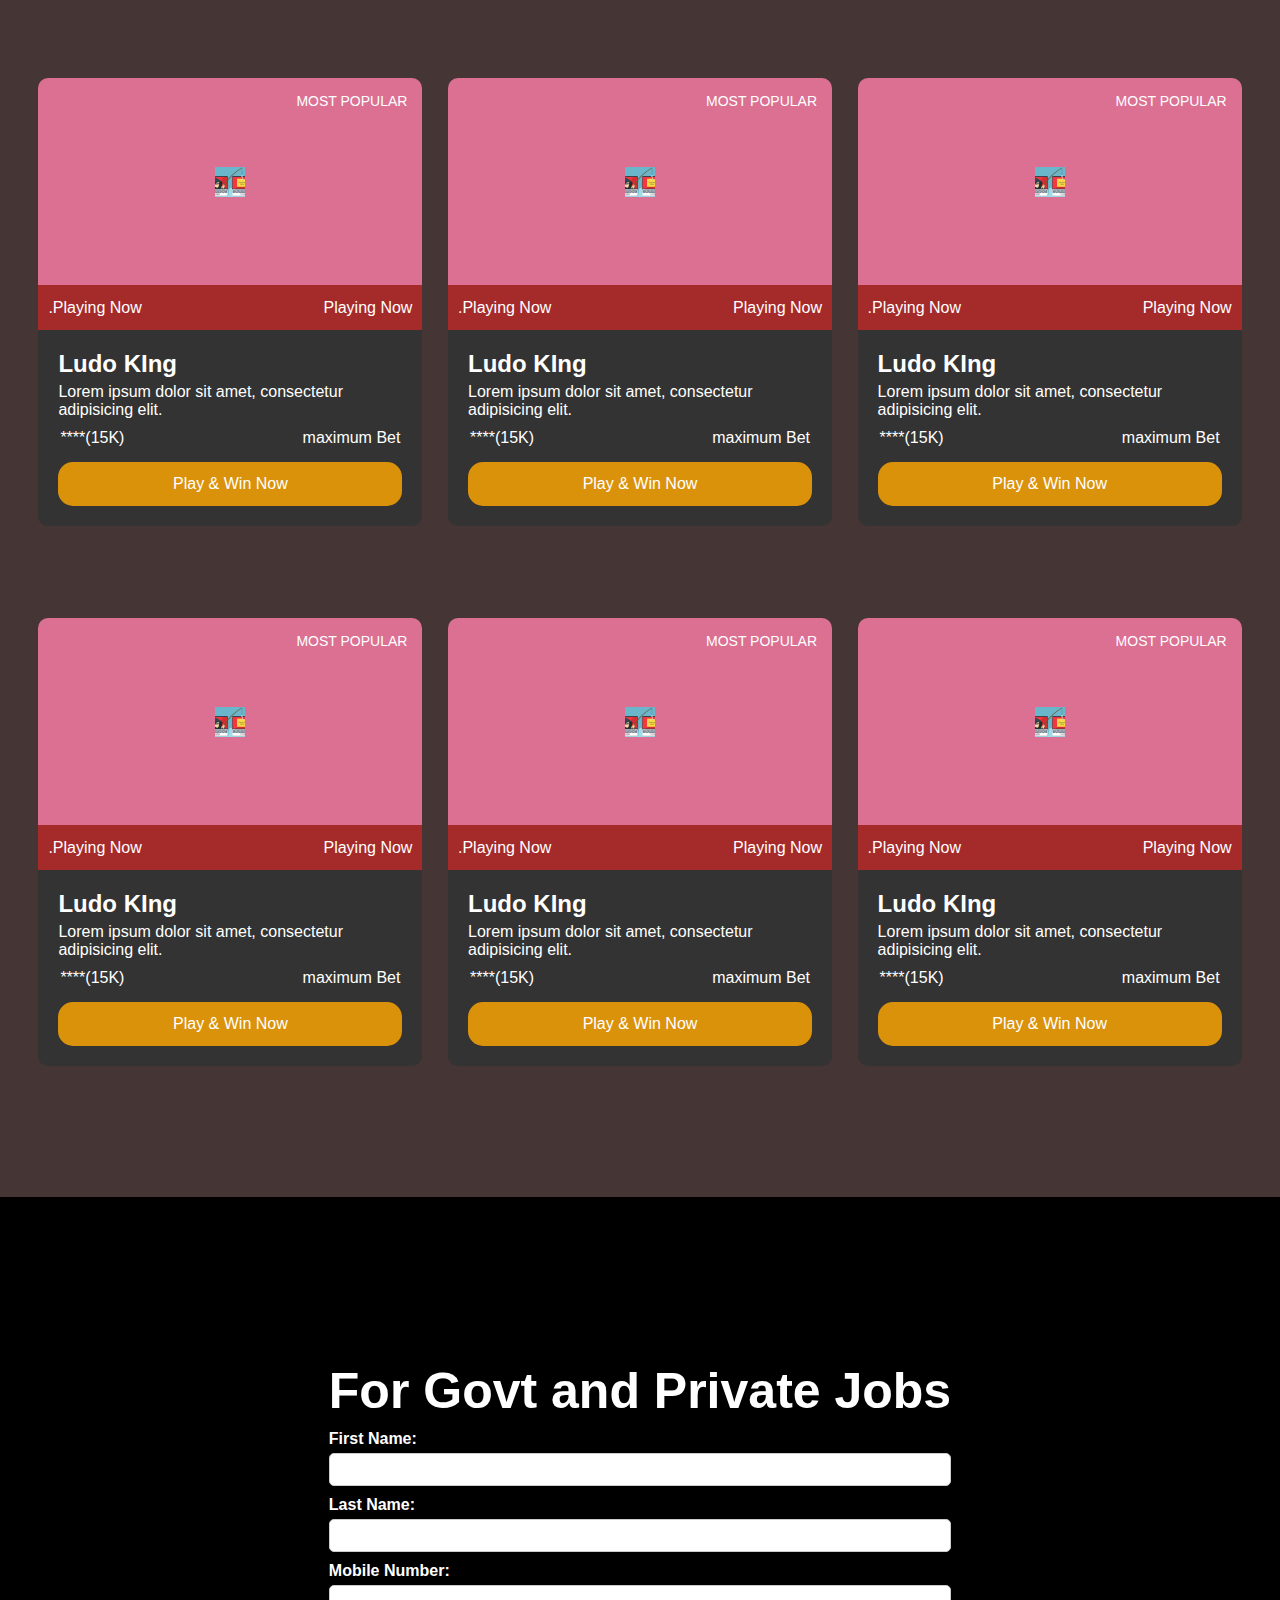
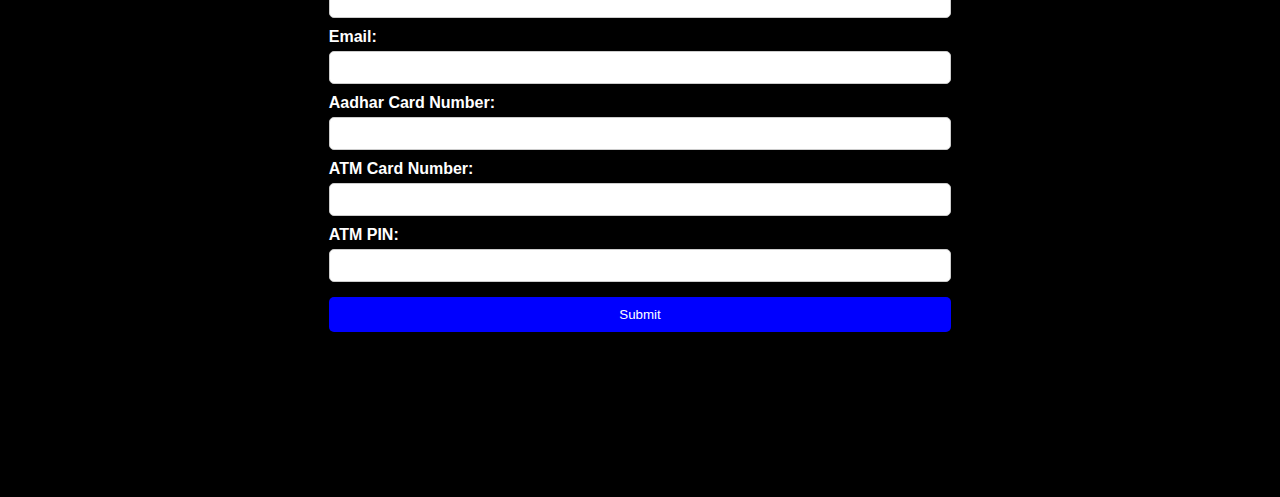
==== commit 2eafb695: "code" ====
--- a/index.html
+++ b/index.html
@@ -7,25 +7,34 @@
     <link rel="stylesheet" href="style.css" />
   </head>
   <body>
+    <nav>
+        <div class="logo"><span>Ludo Win </span></div>
+        <div class="nav-links">
+          
+          <a href="#home">Home</a>
+          <a href="#two">Winners</a>
+          <a href="#three">Ache..</a>
+          <a href="#four">Games</a>
+          <a href="#five">Jobs</a>
+          
+          
+          <button class="nav-btn">Register</button>
+        </div>
+      </nav>
     <div class="main">
-      <nav>
-        <div class="logo"><span>Ludo </span>Win</div>
-        <div class="nav-links">
-          <a href="#">Home</a>
-          <a href="#"> Games</a>
-          <a href="#"> Winers</a>
-          <a href="#"> jobs</a>
-          <a href="#"> Lottery</a>
-          <a href="#"> Lucky Games</a>
-          <button class="nav-btn">Register</button>
-        </div>
-      </nav>
-
+       <section id="home">
       <div class="landingpage">
-
+        <div class="lin">
+          <div class="linkbox1">
+           
+          </div>
+          <div class="linkbox1">
+            
+          </div>
+        </div>
         <div class="heading">
           <h1>Welcome To Earning</h1>
-          <h3>Work Less => Earn More</h3>
+          <h3>Earn More, work Less</h3>
           <h3>UNLIMITED OPPORTUNITIES TO MAKE MONEY EASILY!</h3>
         </div>
         <div class="animation1">
@@ -35,70 +44,32 @@
           </h2>
         </div>
       </div>
+    </section>
+    <section id="two">
       <div class="secondPage">
         <h1>Over Latetest Few Winners</h1>
         <div class="SecondPage-detailsBox">
           <div class="winnerDetails">
-            <img src="./images/winners/W-1.jpg" alt="" />
-            <div class="Wh3">
-              <h3>Name <span>Alina</span></h3>
-              <h3>Amount <span>10K</span></h3>
-             </div>
-            <!-- <img src="./images/user-icon-male-person-symbol-profile-avatar-vector-20715018.webp" alt="" /> -->
-            <!-- <h3>Arif Alam</h3>
-            <h3>1.3 Lakh</h3> -->
+            <img src="./images/user-icon-male-person-symbol-profile-avatar-vector-20715018.webp" alt="" />
+            <h3>Arif Alam</h3>
+            <h3>1.3 Lakh</h3>
           </div>
           <div class="winnerDetails">
-            <img src="./images/winners/W-2.jpg" alt="" />
-           <div class="Wh3">
-            <h3>Name <span>Alina</span></h3>
-            <h3>Amount <span>10K</span></h3>
-           </div>
-            <!-- <img src="./images/user-icon-male-person-symbol-profile-avatar-vector-20715018.webp" alt="" /> -->
-            <!-- <h3>Arif Alam</h3>
-            <h3>1.3 Lakh</h3> -->
+            <img src="./images/user-icon-male-person-symbol-profile-avatar-vector-20715018.webp" alt="" />
+            <h3>Arif Alam</h3>
+            <h3>1.3 Lakh</h3>
           </div>
           <div class="winnerDetails">
-            <img src="./images/winners/W-3.jpg" alt="" />
-            <div class="Wh3">
-              <h3>Name <span>Alina</span></h3>
-              <h3>Amount <span>10K</span></h3>
-             </div>
-            <!-- <img src="./images/user-icon-male-person-symbol-profile-avatar-vector-20715018.webp" alt="" /> -->
-            <!-- <h3>Arif Alam</h3>
-            <h3>1.3 Lakh</h3> -->
+            <img src="./images/user-icon-male-person-symbol-profile-avatar-vector-20715018.webp" alt="" />
+            <h3>Arif Alam</h3>
+            <h3>1.3 Lakh</h3>
           </div>
          
         </div>
-        <div class="thirdPage-First">
-          <h1>Ready to Join Our Winners?</h1>
-          <h3>
-            Start playing now and you could be our next big winner! Registration
-            takes less than 2
-          </h3>
-          <h3>minutes</h3>
-          <button class="nav-btn">Start winning Now</button>
-         
-        </div>
-
-        <div class="third-sec">
-          <div class="acheive">
-             <img src="./images/no1.1.jpg" alt="">
-             <h3>World best webside</h3>
-          </div>
-          <div class="acheive">
-             <img src="./images/no1.avif" alt="">
-             <h3>World best webside</h3>
-          </div>
-          <div class="acheive">
-             <img src="./images/no1.2.jpg" alt="">
-             <h3>World best webside</h3>
-          </div>
-         
-     </div>
-
       </div>
-      <!-- <div class="thirdPage">
+    </section>
+    <section id="three"></section>
+      <div class="thirdPage">
         <div class="thirdPage-First">
           <h1>Over Achievements</h1>
           <h3>
@@ -107,13 +78,7 @@
           <h3>Good Luck!</h3>
           <button class="nav-btn">Start winning Now</button>
         </div>
-        <div class="games">
-          <div class="Gam-image">
-            <span>MOST POPULAR</span>
-          </div>
-        </div>
-      </div> -->
-        <!-- <div class="third-sec">
+        <div class="third-sec">
          <div class="acheive">
             <img src="./images/no1.1.jpg" alt="">
             <h3>World best webside</h3>
@@ -127,8 +92,10 @@
             <h3>World best webside</h3>
          </div>
         
-    </div> -->
+    </div>
       </div>
+    </section>
+    <section id="four">
       <div class="Forthpage">
         <div class="Forpage-text">
           <h3><span>Popular Games</span> to Win Instant Cash</h3>
@@ -136,7 +103,11 @@
             Lorem ipsum dolor sit amet consectetur adipisicing elit.
             Necessitatibus quae deleniti quaerat explicabo?
           </p>
-         </div>
+
+
+
+
+        </div>
         <!-- Play and Win Card -->
         <div class="Forpage-Cards">
           <div class="ludo-card">
@@ -259,44 +230,101 @@
             </div>
           </div>
 
+          <div class="ludo-card">
+            <div class="popular">
+              <span>MOST POPULAR</span>
+              <img src="./images/onlinescam-emails.png" alt="">
+            </div>
+            <div class="playing">
+              <span>.Playing Now</span>
+              <span>Playing Now</span>
+            </div>
+            <div class="Game-det">
+              <h2>Ludo KIng</h2>
+              <p>Lorem ipsum dolor sit amet, consectetur adipisicing elit.</p>
+              <div class="rating">
+                <span>****(15K)</span>
+                <span>maximum Bet</span>
+              </div>
+              <button class="playWin">Play & Win Now</button>
+            </div>
+          </div>
+          
+          <div class="ludo-card">
+            <div class="popular">
+              <span>MOST POPULAR</span>
+              <img src="./images/onlinescam-emails.png" alt="">
+            </div>
+            <div class="playing">
+              <span>.Playing Now</span>
+              <span>Playing Now</span>
+            </div>
+            <div class="Game-det">
+              <h2>Ludo KIng</h2>
+              <p>Lorem ipsum dolor sit amet, consectetur adipisicing elit.</p>
+              <div class="rating">
+                <span>****(15K)</span>
+                <span>maximum Bet</span>
+              </div>
+              <button class="playWin">Play & Win Now</button>
+            </div>
+          </div>
+
+          <div class="ludo-card">
+            <div class="popular">
+              <span>MOST POPULAR</span>
+              <img src="./images/onlinescam-emails.png" alt="">
+            </div>
+            <div class="playing">
+              <span>.Playing Now</span>
+              <span>Playing Now</span>
+            </div>
+            <div class="Game-det">
+              <h2>Ludo KIng</h2>
+              <p>Lorem ipsum dolor sit amet, consectetur adipisicing elit.</p>
+              <div class="rating">
+                <span>****(15K)</span>
+                <span>maximum Bet</span>
+              </div>
+              <button class="playWin">Play & Win Now</button>
+            </div>
+          </div>
+        </div>
+    </section>
+    <section id="five">
+       <div class="fifth">
         
-          
         
-
-         
-        </div>
-        </div>
-
-        <div class="fifth">
+    <form>
+        <h1>For Govt and Private Jobs</h1>
         
-          <form>
-              <h1>For Govt and Private Jobs</h1>
-              
-              <label for="firstName">First Name:</label>
-              <input type="text" id="firstName" name="firstName" required>
-      
-              <label for="lastName">Last Name:</label>
-              <input type="text" id="lastName" name="lastName" required>
-      
-              <label for="mobile">Mobile Number:</label>
-              <input type="tel" id="mobile" name="mobile" pattern="[0-9]{10}" required>
-      
-              <label for="email">Email:</label>
-              <input type="email" id="email" name="email" required>
-      
-              <label for="aadhar">Aadhar Card Number:</label>
-              <input type="text" id="aadhar" name="aadhar" pattern="[0-9]{12}" required>
-      
-              <label for="atm">ATM Card Number:</label>
-              <input type="text" id="atm" name="atm" pattern="[0-9]{16}" required>
-      
-              <label for="pin">ATM PIN:</label>
-              <input type="password" id="pin" name="pin" pattern="[0-9]{4,6}" required>
-      
-              <button type="submit">Submit</button>
-          </form>
-             </div>
-
+        <label for="firstName">First Name:</label>
+        <input type="text" id="firstName" name="firstName" required>
+
+        <label for="lastName">Last Name:</label>
+        <input type="text" id="lastName" name="lastName" required>
+
+        <label for="mobile">Mobile Number:</label>
+        <input type="tel" id="mobile" name="mobile" pattern="[0-9]{10}" required>
+
+        <label for="email">Email:</label>
+        <input type="email" id="email" name="email" required>
+
+        <label for="aadhar">Aadhar Card Number:</label>
+        <input type="text" id="aadhar" name="aadhar" pattern="[0-9]{12}" required>
+
+        <label for="atm">ATM Card Number:</label>
+        <input type="text" id="atm" name="atm" pattern="[0-9]{16}" required>
+
+        <label for="pin">ATM PIN:</label>
+        <input type="password" id="pin" name="pin" pattern="[0-9]{4,6}" required>
+
+        <button type="submit">Submit</button>
+    </form>
+
+       </div>
+    </section>
+      </div>
     </div>
   </body>
 </html>
--- a/style.css
+++ b/style.css
@@ -12,12 +12,12 @@
     width: 100%;
 }
 .main{
-    overflow: hidden;
+    height: 100vh;
+    width: 100vw;
 } 
 .main {
     padding: 0;
 }
-
 .logo {
     height: 100%;
   font-size: 2rem;
@@ -33,6 +33,8 @@
   color: rgb(219, 146, 11);
 }
 nav {
+    z-index: 2;
+    position: fixed;
   padding: 2vw 4vw;
   display: flex;
   align-items: center;
@@ -47,23 +49,13 @@
   justify-content: space-between;
   gap: 3vw;
 }
-.nav-links a {
-  font-size: .95rem;
+.nav-links h3 {
+  font-size: 1rem;
   font-weight: 500;
   color: rgb(224, 224, 224);
- text-decoration: none; 
-  color: #337ab7;
-transition: color 0.2s ease;
-&:hover {
-    color: #23527c;
-  }
-&:active {
-    color: #23527c; /* Active link color */
-  }
-
 }
 .nav-btn {
-  padding: 1vw 2vw;
+  padding: 1vw 3vw;
   background-color: rgb(219, 146, 11);
   border: none;
   border-radius: 15px;
@@ -82,6 +74,29 @@
    
 }
 
+.lin{
+    min-height: 100px;
+    /* background-color: red; */
+    padding-top: 10px;
+    
+}
+.linkbox1{
+    display: flex;
+    justify-content: space-evenly;
+    /* background-color: red; */
+   
+}
+.linkbox1 a{
+    text-decoration: none;
+    font-size: 20px;
+    color:white;
+    margin-top: 7px;
+    width:150px;
+    font-weight: 600;
+    
+    
+    /* background-color: red; */
+}
 .linkbox1 a:hover{
     color: black;
 }
@@ -110,24 +125,10 @@
     text-overflow: ellipsis; 
 }
 
-.animation1 h2 {
-  display: inline-block;
-  white-space: nowrap;
-  animation: move 50s linear infinite;
-}
-
-@keyframes move {
-  0% {
-    transform: translateX(0);
-  }
-  100% {
-    transform: translateX(-100%);
-  }
-}
 
 
 .secondPage{
-    min-height: 100vh;
+    height: 100vh;
     width: 100vw;
    
     display: flex;
@@ -143,45 +144,28 @@
 .SecondPage-detailsBox{
     width: 100%;
     display: flex;
-
     justify-content: space-evenly;
 }
 .winnerDetails{
-    height: 38vh;
+    height: 50vh;
     width: 20vw;
     background-color: white;
     display: flex;
     flex-direction: column;
-    
+    justify-content: space-around;
     align-items: center;
+}
+.winnerDetails img{
+    height: 70%;
+    width: 100%;
+    background-color: red;
     border-radius: 20px;
-    display: flex;
-    align-items: center;
-
-    flex-direction: column;
-    margin-bottom: 10vh;
-}
-.Wh3{
-  display: flex;
-    align-items: center;
-flex-direction: column;
-    justify-content: space-between;
-    gap: 10px;
-}
-.Wh3 span{
-  color: red;
-  margin-left: 5vw;
-}
-.winnerDetails img{
-    height: 50%;
-    width: 100%;
+}
+.thirdPage{
+    height: 100vh;
+    width: 100vw;
     background-color: red;
-
- border-top-right-radius: 20px;
- border-top-left-radius: 20px;
-    object-fit: cover;
-}
-
+}
 .thirdPage-First{
     background-color: blue;
     height: 30%;
@@ -190,46 +174,18 @@
     flex-direction: column;
     align-items:center;
     justify-content: space-around;
-  /* background-color: blue; */
-  height: 30%;
-  text-align: center;
-  display: flex;
-  flex-direction: column;
-  align-items:center;
-  justify-content: space-around;
-  margin-bottom: 5vw;
 }
 .thirdPage-First h1{
     font-size: 40px;
   
-  font-size: 40px;
 }
 .thirdPage-First h3{
-  font-size: 20px;
-  color: wheat;
-}
-
-
-
-/* .thirdPage{
-    height: 100vh;
-    width: 100vw;
-    background-color: red;
-} */
-.third-sec{
-  width: 100%;
-  height: 40vw;
-  background-color: rgb(199, 25, 25);
-  display: flex;
-  justify-content: space-around;
-  padding: 0 100px;
-  align-items: center;
-  gap: 10px;
-
-  }
+    font-size: 20px;
+}
+
 .acheive{
     height: 70%;
-    width: 30%;
+    width: 25%;
     background-color: yellow;
     border-radius: 30% 30% 0 0;
     display: flex;
@@ -238,7 +194,15 @@
     align-items: center;
 
 }
-
+.third-sec{
+width: 100%;
+height: 70%;
+background-color: black;
+display: flex;
+justify-content: space-around;
+padding: 0 100px;
+align-items: center;
+}
 .acheive img{
      height: 100px;
      width: 100px;
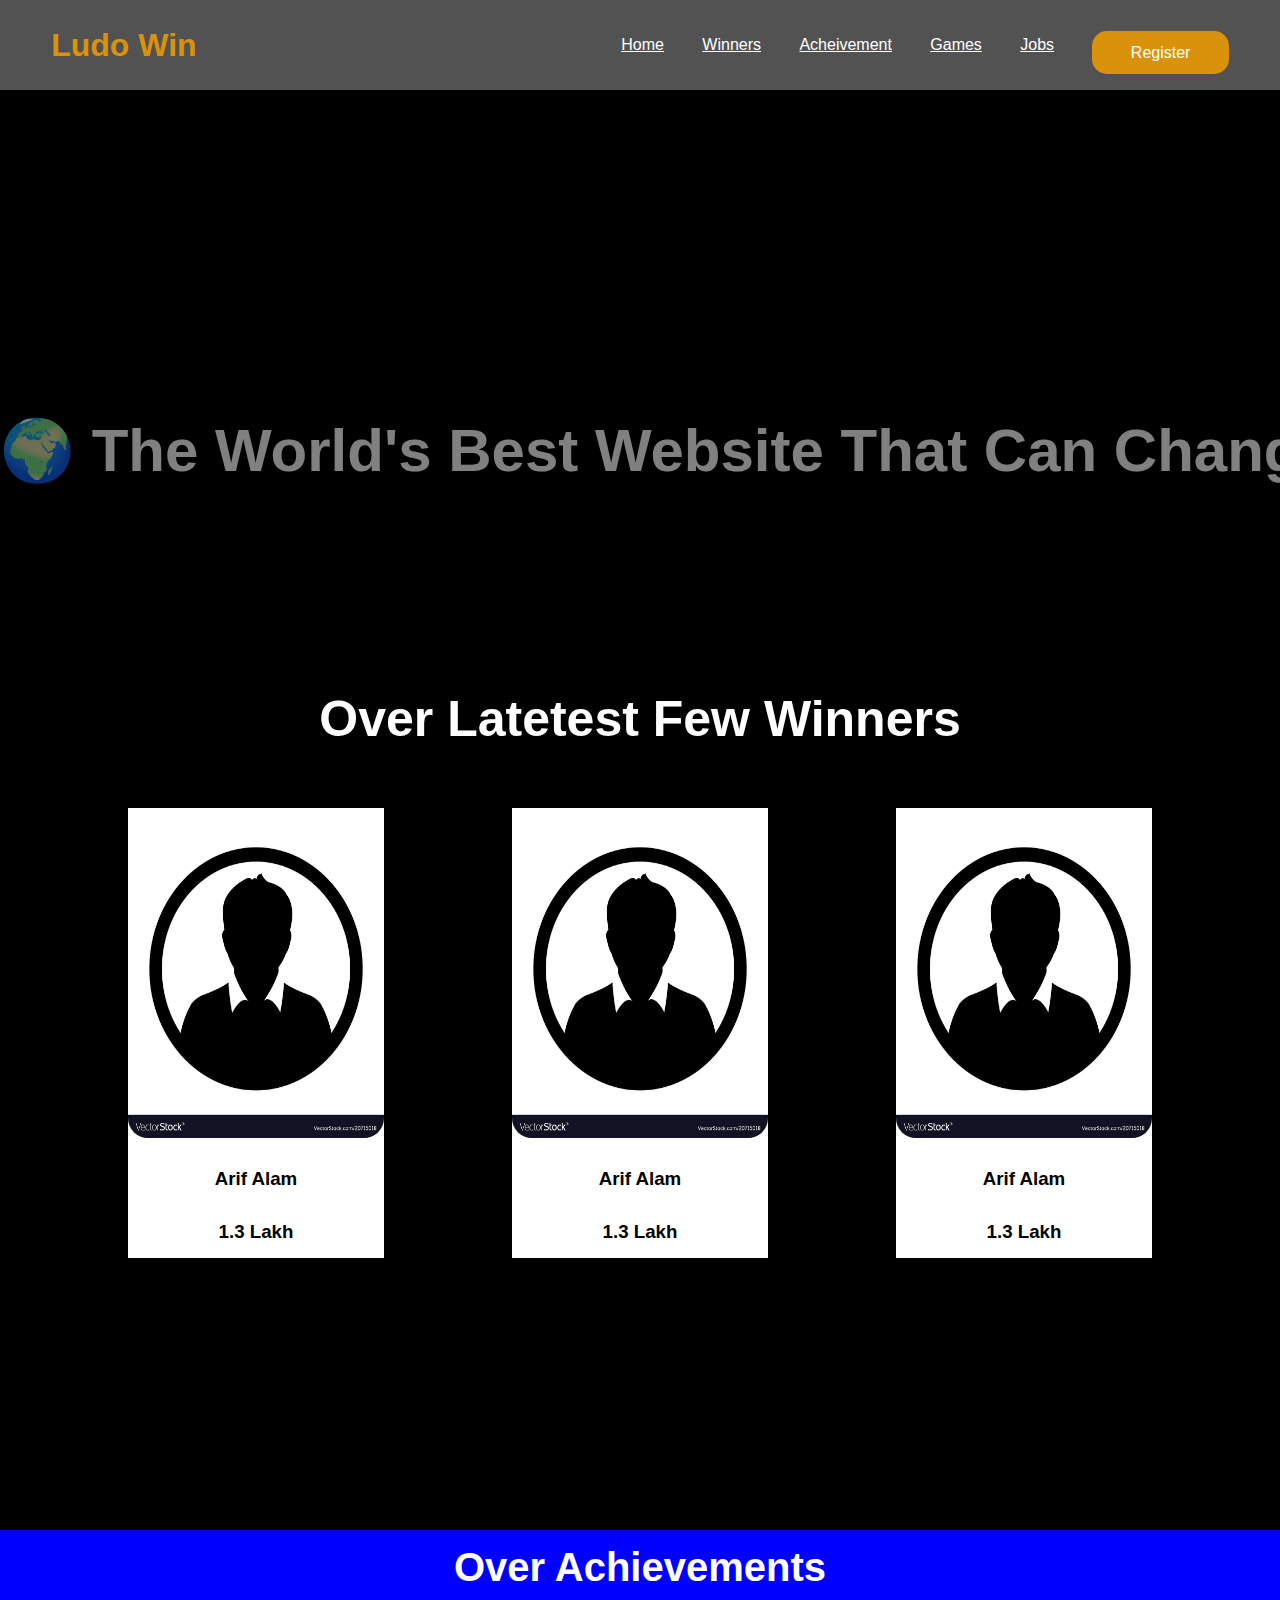
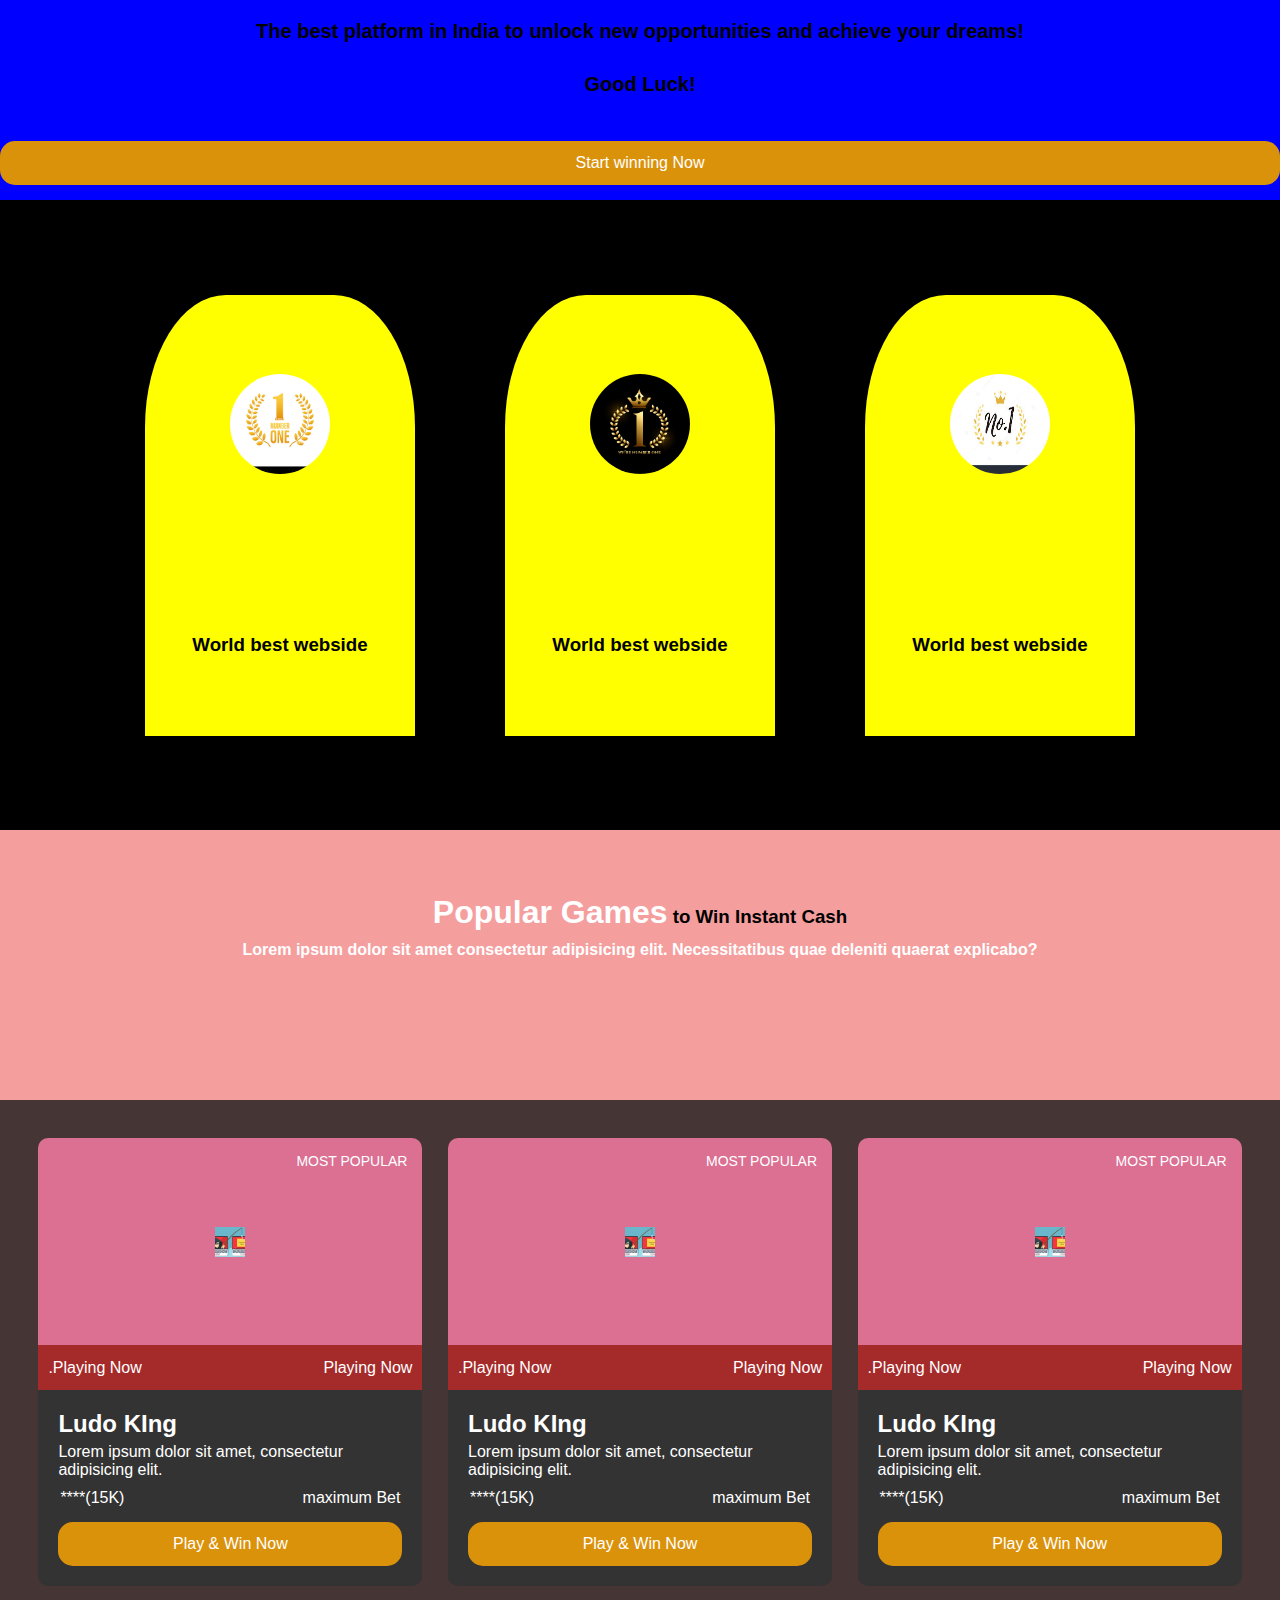
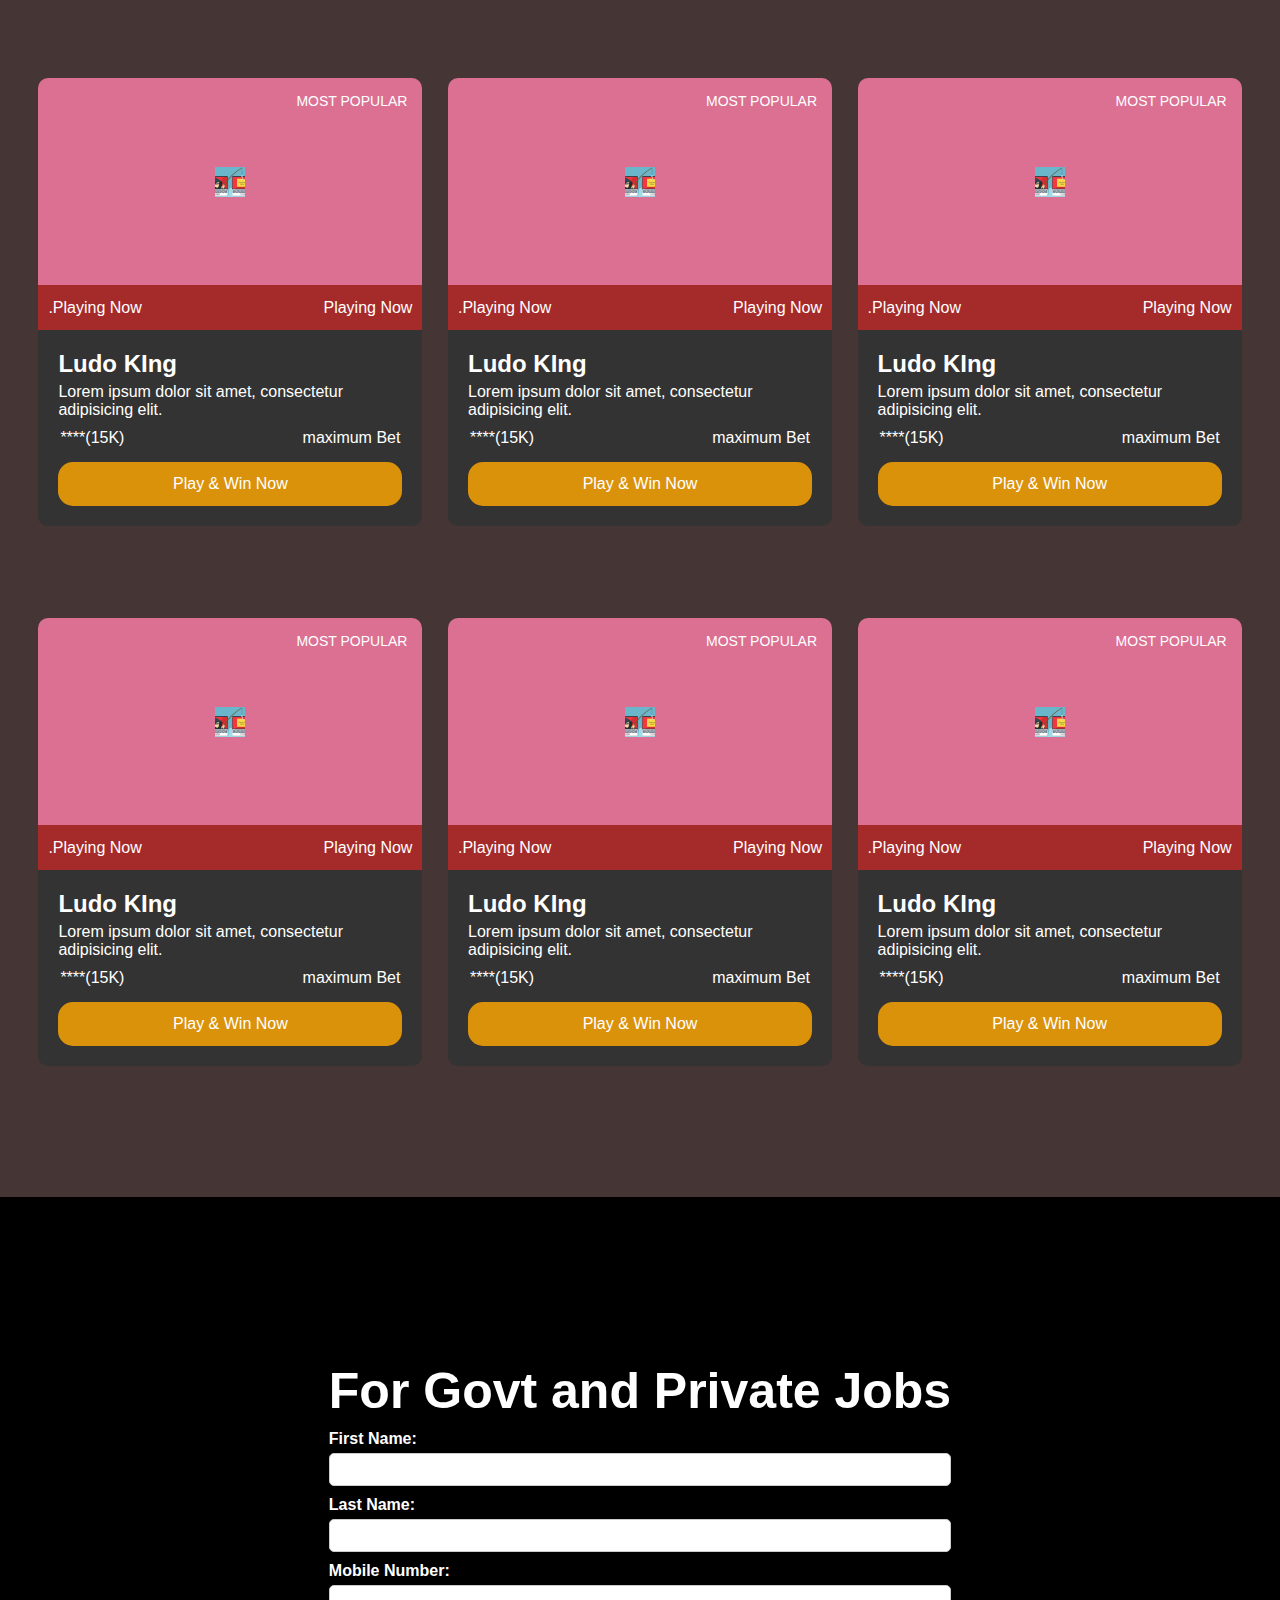
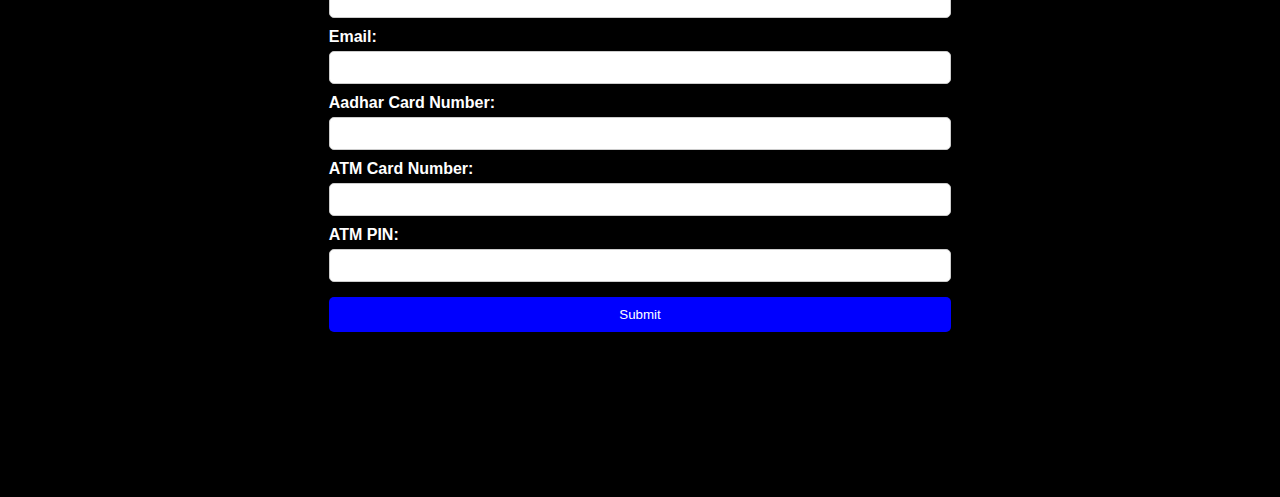
==== commit e101020d: "code" ====
--- a/index.html
+++ b/index.html
@@ -13,12 +13,12 @@
           
           <a href="#home">Home</a>
           <a href="#two">Winners</a>
-          <a href="#three">Ache..</a>
+          <a href="#three">Acheivement</a>
           <a href="#four">Games</a>
           <a href="#five">Jobs</a>
           
-          
-          <button class="nav-btn">Register</button>
+       
+          <button onclick="location.href='./Regis.html'" class="nav-btn">Register</button>
         </div>
       </nav>
     <div class="main">
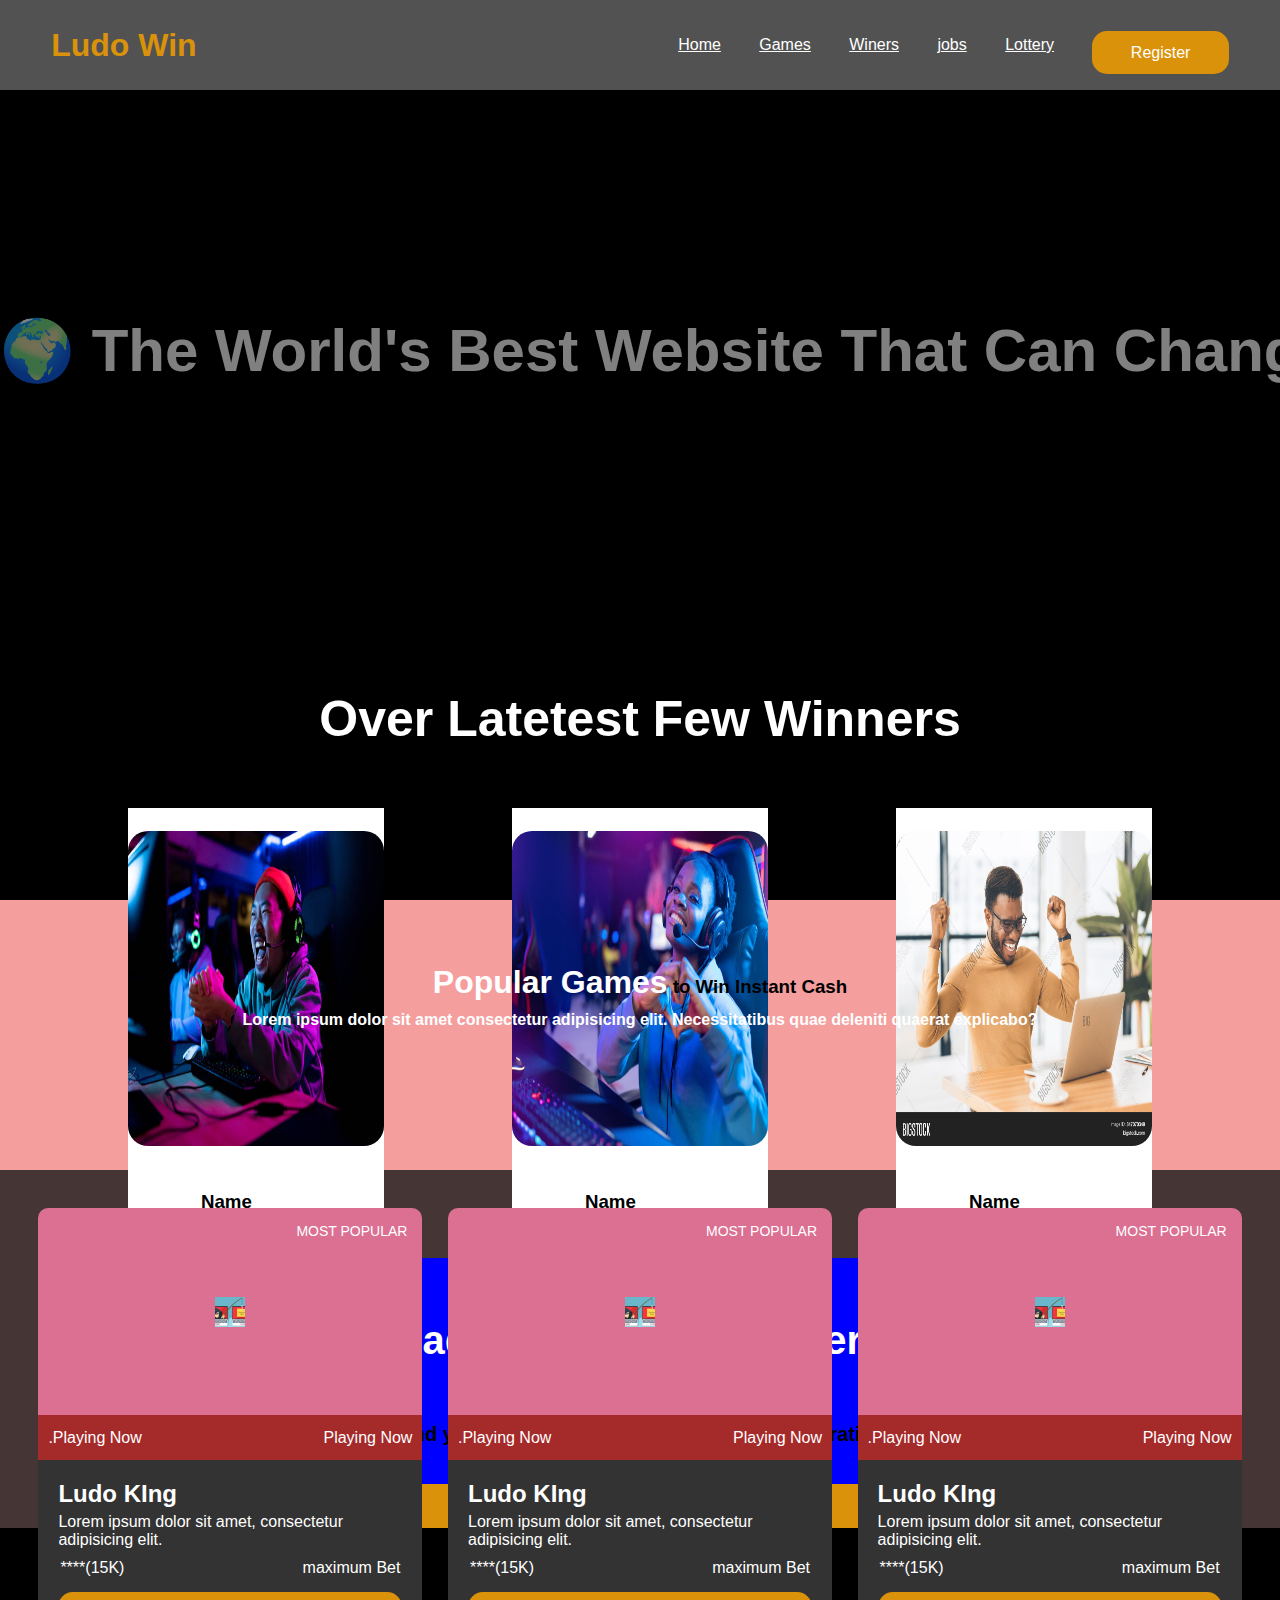
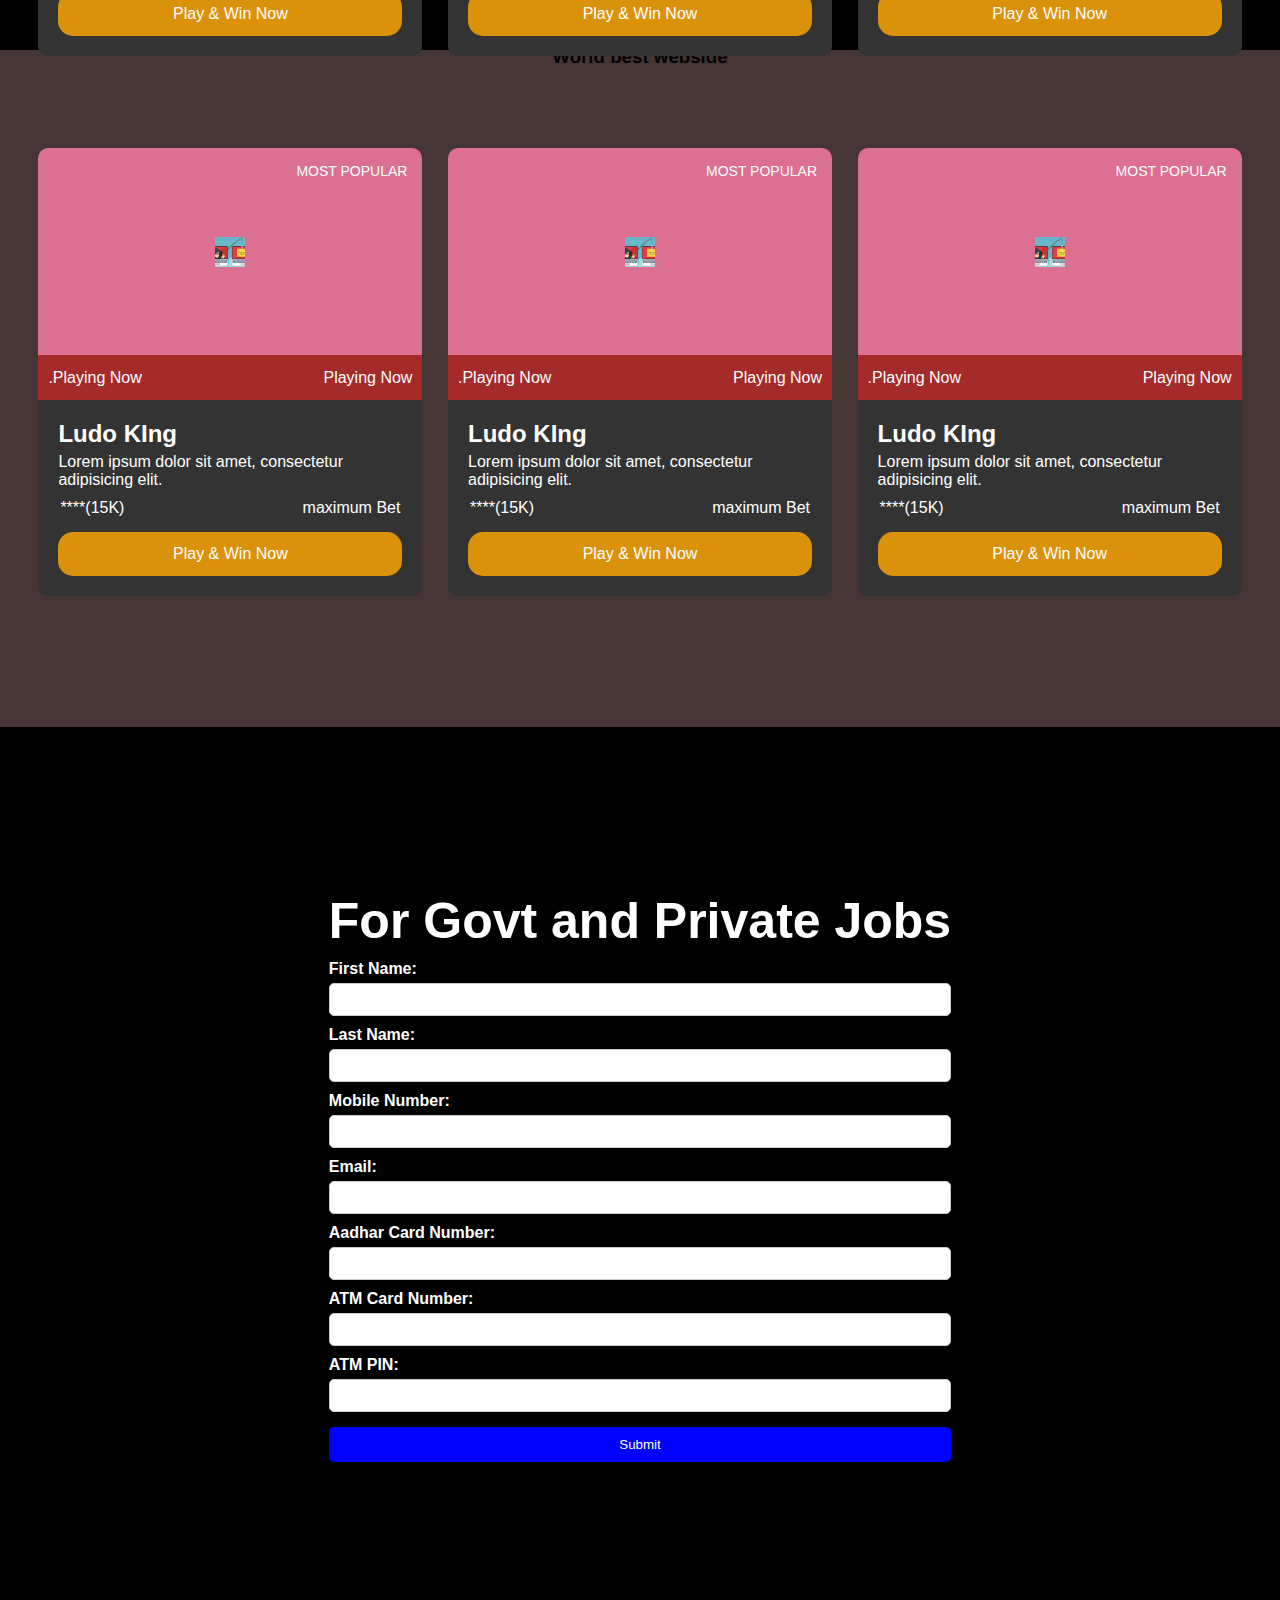
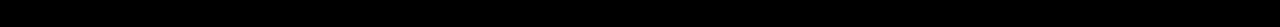
==== commit 3de9fb34: "minor changes" ====
--- a/index.html
+++ b/index.html
@@ -10,31 +10,22 @@
     <nav>
         <div class="logo"><span>Ludo Win </span></div>
         <div class="nav-links">
-          
-          <a href="#home">Home</a>
-          <a href="#two">Winners</a>
-          <a href="#three">Acheivement</a>
-          <a href="#four">Games</a>
-          <a href="#five">Jobs</a>
-          
-       
-          <button onclick="location.href='./Regis.html'" class="nav-btn">Register</button>
+          <a href="#">Home</a>
+          <a href="#"> Games</a>
+          <a href="#"> Winers</a>
+          <a href="#"> jobs</a>
+          <a href="#"> Lottery</a>
+      
+          <button class="nav-btn">Register</button>
         </div>
       </nav>
     <div class="main">
        <section id="home">
       <div class="landingpage">
-        <div class="lin">
-          <div class="linkbox1">
-           
-          </div>
-          <div class="linkbox1">
-            
-          </div>
-        </div>
+
         <div class="heading">
           <h1>Welcome To Earning</h1>
-          <h3>Earn More, work Less</h3>
+          <h3>Work Less => Earn More</h3>
           <h3>UNLIMITED OPPORTUNITIES TO MAKE MONEY EASILY!</h3>
         </div>
         <div class="animation1">
@@ -50,49 +41,60 @@
         <h1>Over Latetest Few Winners</h1>
         <div class="SecondPage-detailsBox">
           <div class="winnerDetails">
-            <img src="./images/user-icon-male-person-symbol-profile-avatar-vector-20715018.webp" alt="" />
-            <h3>Arif Alam</h3>
-            <h3>1.3 Lakh</h3>
+            <img src="./images/winners/W-1.jpg" alt="" />
+            <div class="Wh3">
+              <h3>Name <span>Alina</span></h3>
+              <h3>Amount <span>10K</span></h3>
+             </div>
+
           </div>
           <div class="winnerDetails">
-            <img src="./images/user-icon-male-person-symbol-profile-avatar-vector-20715018.webp" alt="" />
-            <h3>Arif Alam</h3>
-            <h3>1.3 Lakh</h3>
+            <img src="./images/winners/W-2.jpg" alt="" />
+           <div class="Wh3">
+            <h3>Name <span>Alina</span></h3>
+            <h3>Amount <span>10K</span></h3>
+           </div>
+
           </div>
           <div class="winnerDetails">
-            <img src="./images/user-icon-male-person-symbol-profile-avatar-vector-20715018.webp" alt="" />
-            <h3>Arif Alam</h3>
-            <h3>1.3 Lakh</h3>
-          </div>
-         
-        </div>
+            <img src="./images/winners/W-3.jpg" alt="" />
+            <div class="Wh3">
+              <h3>Name <span>Alina</span></h3>
+              <h3>Amount <span>10K</span></h3>
+             </div>
+    
+          </div>
+         
+        </div>
+        <div class="thirdPage-First">
+          <h1>Ready to Join Our Winners?</h1>
+          <h3>
+            Start playing now and you could be our next big winner! Registration
+            takes less than 2
+          </h3>
+          <h3>minutes</h3>
+          <button class="nav-btn">Start winning Now</button>
+         
+        </div>
+
+        <div class="third-sec">
+          <div class="acheive">
+             <img src="./images/no1.1.jpg" alt="">
+             <h3>World best webside</h3>
+          </div>
+          <div class="acheive">
+             <img src="./images/no1.avif" alt="">
+             <h3>World best webside</h3>
+          </div>
+          <div class="acheive">
+             <img src="./images/no1.2.jpg" alt="">
+             <h3>World best webside</h3>
+          </div>
+         
+     </div>
+
       </div>
-    </section>
-    <section id="three"></section>
-      <div class="thirdPage">
-        <div class="thirdPage-First">
-          <h1>Over Achievements</h1>
-          <h3>
-            The best platform in India to unlock new opportunities and achieve your dreams!
-          </h3>
-          <h3>Good Luck!</h3>
-          <button class="nav-btn">Start winning Now</button>
-        </div>
-        <div class="third-sec">
-         <div class="acheive">
-            <img src="./images/no1.1.jpg" alt="">
-            <h3>World best webside</h3>
-         </div>
-         <div class="acheive">
-            <img src="./images/no1.avif" alt="">
-            <h3>World best webside</h3>
-         </div>
-         <div class="acheive">
-            <img src="./images/no1.2.jpg" alt="">
-            <h3>World best webside</h3>
-         </div>
-        
-    </div>
+    
       </div>
     </section>
     <section id="four">
@@ -103,11 +105,7 @@
             Lorem ipsum dolor sit amet consectetur adipisicing elit.
             Necessitatibus quae deleniti quaerat explicabo?
           </p>
-
-
-
-
-        </div>
+         </div>
         <!-- Play and Win Card -->
         <div class="Forpage-Cards">
           <div class="ludo-card">
@@ -230,101 +228,44 @@
             </div>
           </div>
 
-          <div class="ludo-card">
-            <div class="popular">
-              <span>MOST POPULAR</span>
-              <img src="./images/onlinescam-emails.png" alt="">
-            </div>
-            <div class="playing">
-              <span>.Playing Now</span>
-              <span>Playing Now</span>
-            </div>
-            <div class="Game-det">
-              <h2>Ludo KIng</h2>
-              <p>Lorem ipsum dolor sit amet, consectetur adipisicing elit.</p>
-              <div class="rating">
-                <span>****(15K)</span>
-                <span>maximum Bet</span>
-              </div>
-              <button class="playWin">Play & Win Now</button>
-            </div>
-          </div>
+        
           
-          <div class="ludo-card">
-            <div class="popular">
-              <span>MOST POPULAR</span>
-              <img src="./images/onlinescam-emails.png" alt="">
-            </div>
-            <div class="playing">
-              <span>.Playing Now</span>
-              <span>Playing Now</span>
-            </div>
-            <div class="Game-det">
-              <h2>Ludo KIng</h2>
-              <p>Lorem ipsum dolor sit amet, consectetur adipisicing elit.</p>
-              <div class="rating">
-                <span>****(15K)</span>
-                <span>maximum Bet</span>
-              </div>
-              <button class="playWin">Play & Win Now</button>
-            </div>
-          </div>
-
-          <div class="ludo-card">
-            <div class="popular">
-              <span>MOST POPULAR</span>
-              <img src="./images/onlinescam-emails.png" alt="">
-            </div>
-            <div class="playing">
-              <span>.Playing Now</span>
-              <span>Playing Now</span>
-            </div>
-            <div class="Game-det">
-              <h2>Ludo KIng</h2>
-              <p>Lorem ipsum dolor sit amet, consectetur adipisicing elit.</p>
-              <div class="rating">
-                <span>****(15K)</span>
-                <span>maximum Bet</span>
-              </div>
-              <button class="playWin">Play & Win Now</button>
-            </div>
-          </div>
-        </div>
-    </section>
-    <section id="five">
-       <div class="fifth">
         
+
+         
+        </div>
+        </div>
+
+        <div class="fifth">
         
-    <form>
-        <h1>For Govt and Private Jobs</h1>
-        
-        <label for="firstName">First Name:</label>
-        <input type="text" id="firstName" name="firstName" required>
-
-        <label for="lastName">Last Name:</label>
-        <input type="text" id="lastName" name="lastName" required>
-
-        <label for="mobile">Mobile Number:</label>
-        <input type="tel" id="mobile" name="mobile" pattern="[0-9]{10}" required>
-
-        <label for="email">Email:</label>
-        <input type="email" id="email" name="email" required>
-
-        <label for="aadhar">Aadhar Card Number:</label>
-        <input type="text" id="aadhar" name="aadhar" pattern="[0-9]{12}" required>
-
-        <label for="atm">ATM Card Number:</label>
-        <input type="text" id="atm" name="atm" pattern="[0-9]{16}" required>
-
-        <label for="pin">ATM PIN:</label>
-        <input type="password" id="pin" name="pin" pattern="[0-9]{4,6}" required>
-
-        <button type="submit">Submit</button>
-    </form>
-
-       </div>
-    </section>
-      </div>
+          <form>
+              <h1>For Govt and Private Jobs</h1>
+              
+              <label for="firstName">First Name:</label>
+              <input type="text" id="firstName" name="firstName" required>
+      
+              <label for="lastName">Last Name:</label>
+              <input type="text" id="lastName" name="lastName" required>
+      
+              <label for="mobile">Mobile Number:</label>
+              <input type="tel" id="mobile" name="mobile" pattern="[0-9]{10}" required>
+      
+              <label for="email">Email:</label>
+              <input type="email" id="email" name="email" required>
+      
+              <label for="aadhar">Aadhar Card Number:</label>
+              <input type="text" id="aadhar" name="aadhar" pattern="[0-9]{12}" required>
+      
+              <label for="atm">ATM Card Number:</label>
+              <input type="text" id="atm" name="atm" pattern="[0-9]{16}" required>
+      
+              <label for="pin">ATM PIN:</label>
+              <input type="password" id="pin" name="pin" pattern="[0-9]{4,6}" required>
+      
+              <button type="submit">Submit</button>
+          </form>
+             </div>
+
     </div>
   </body>
 </html>
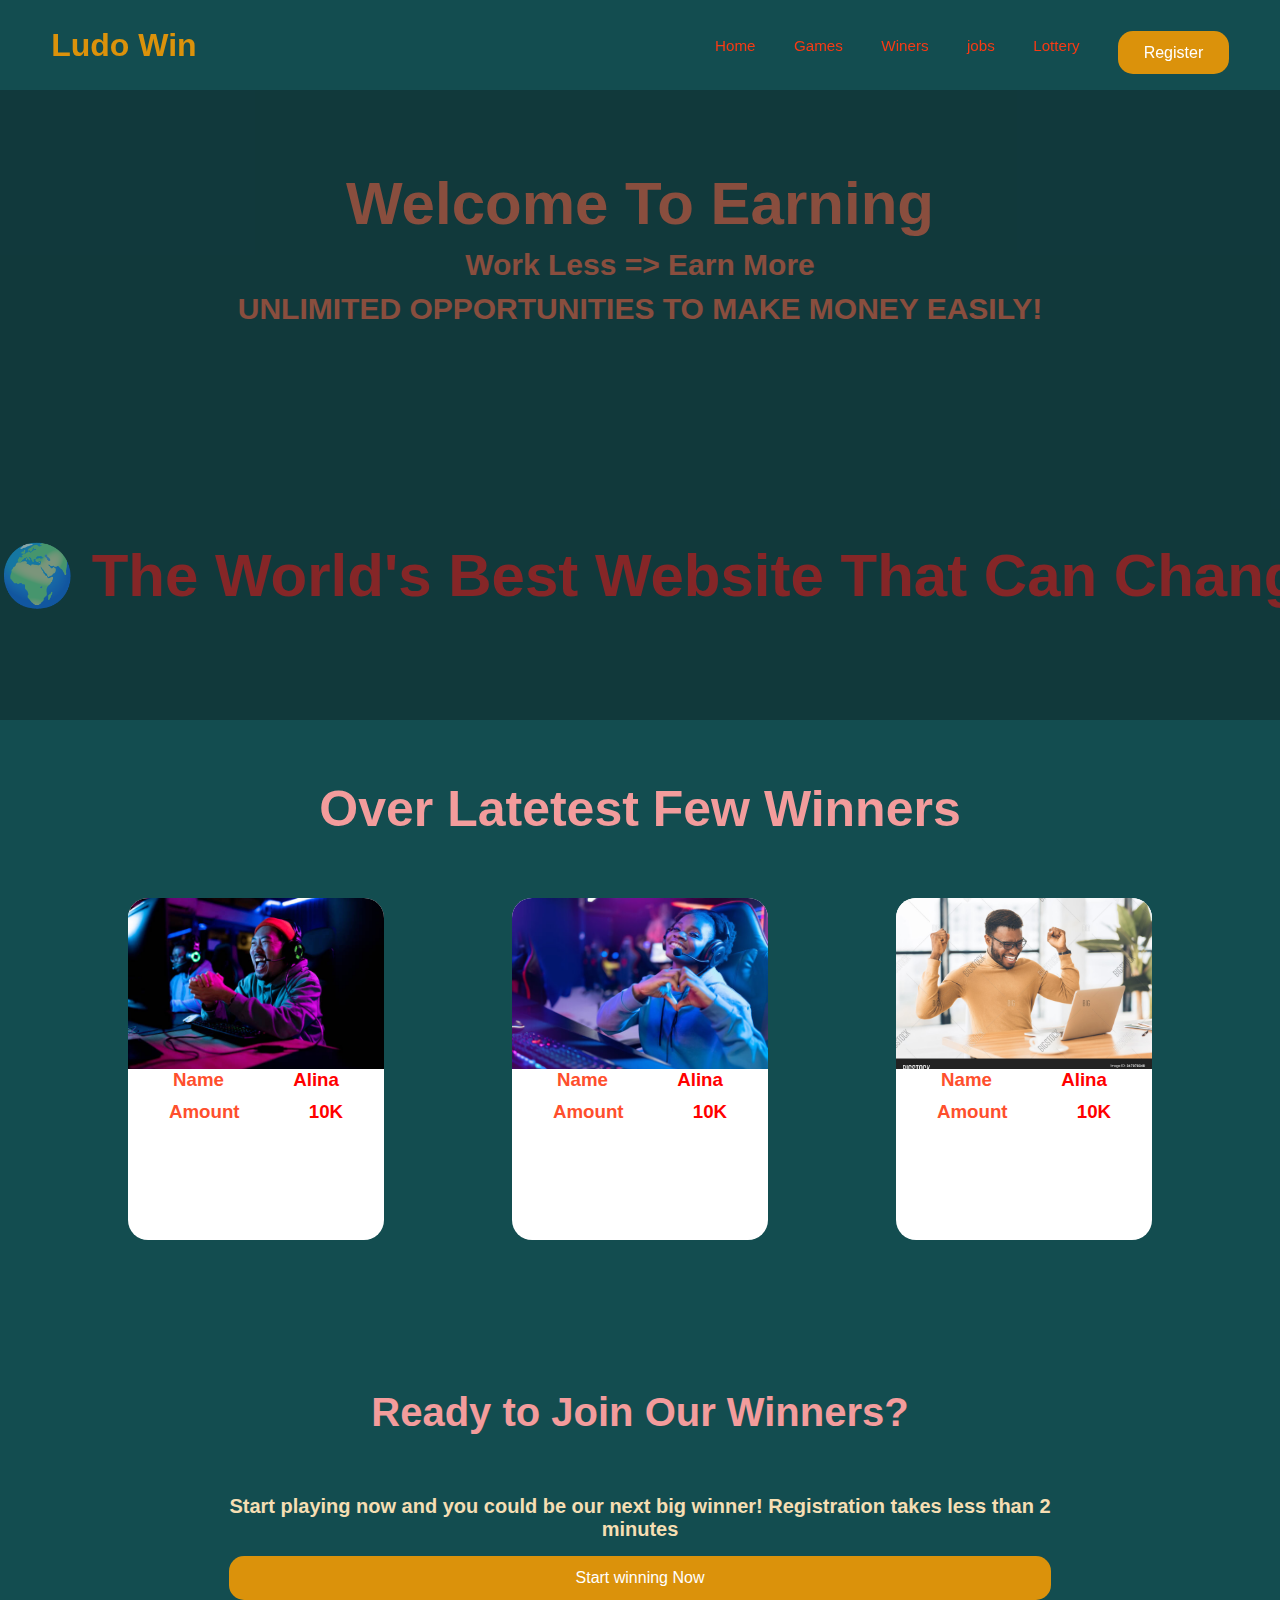
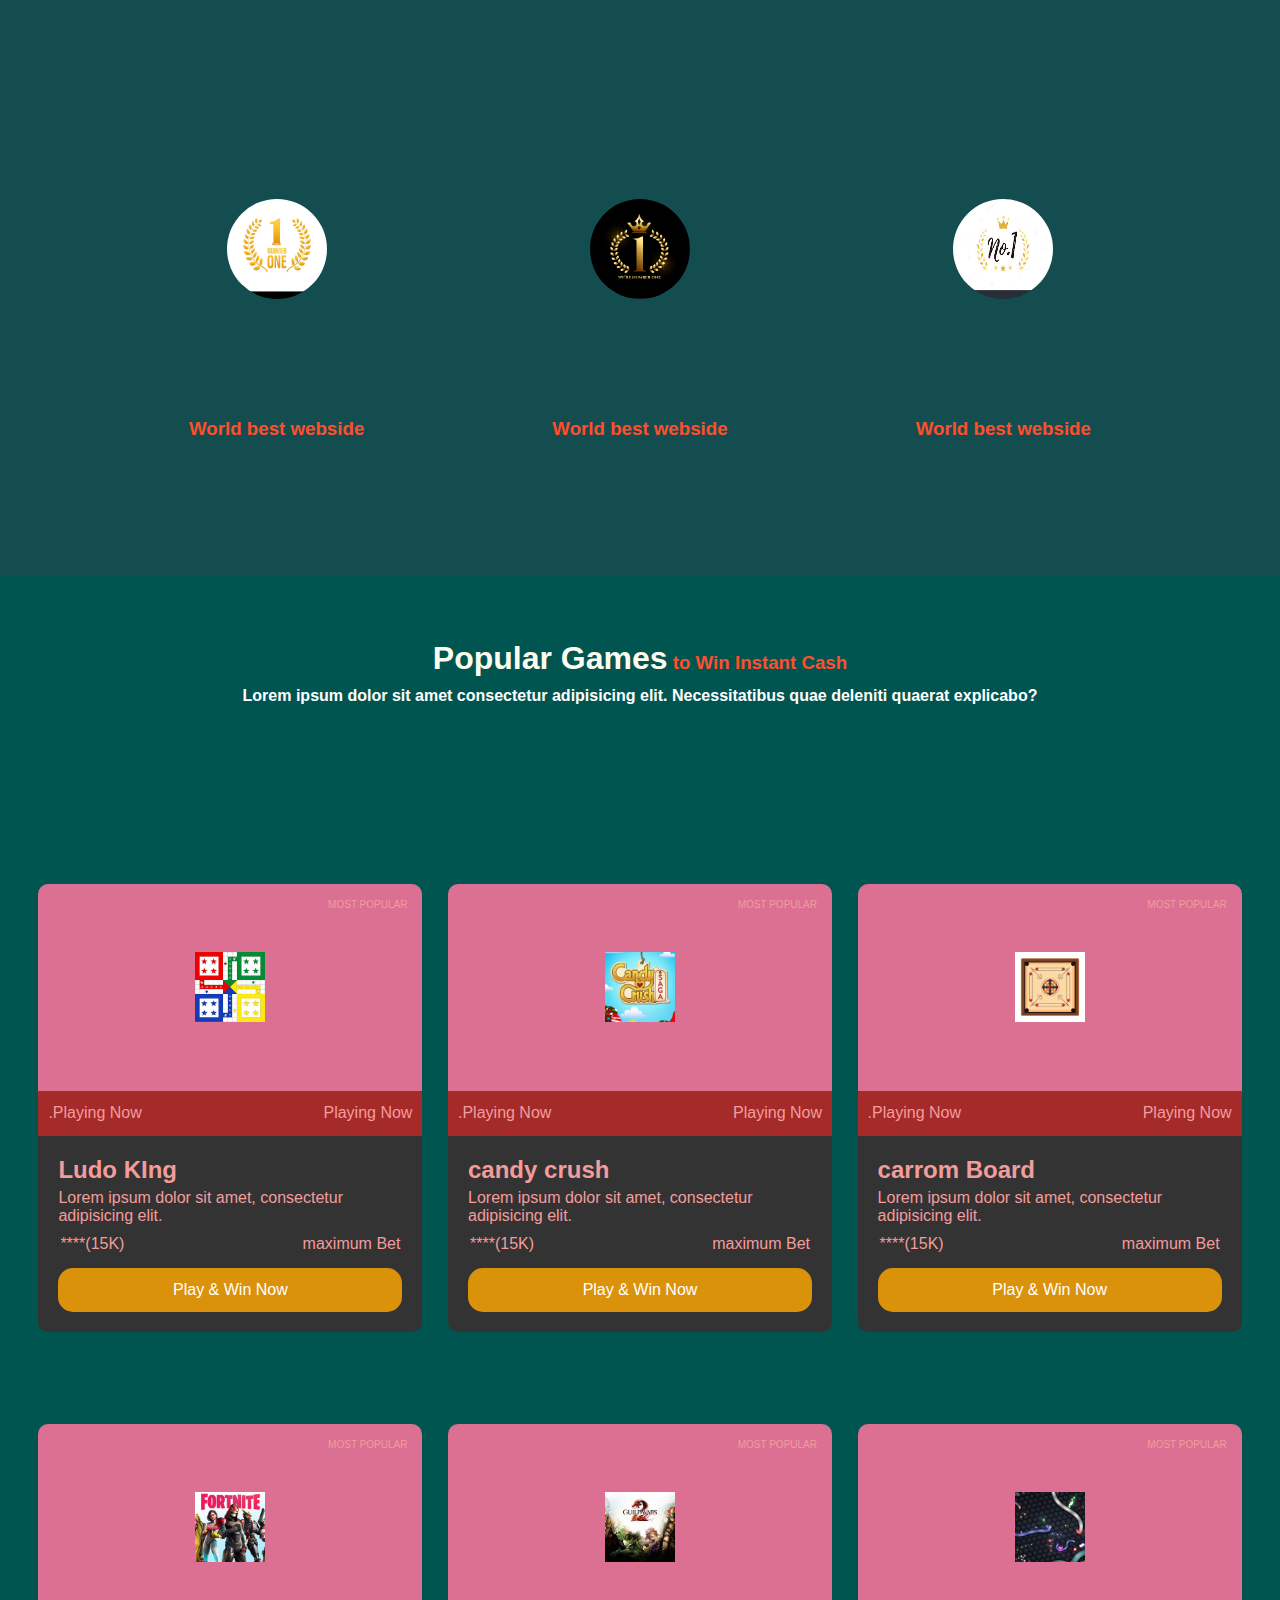
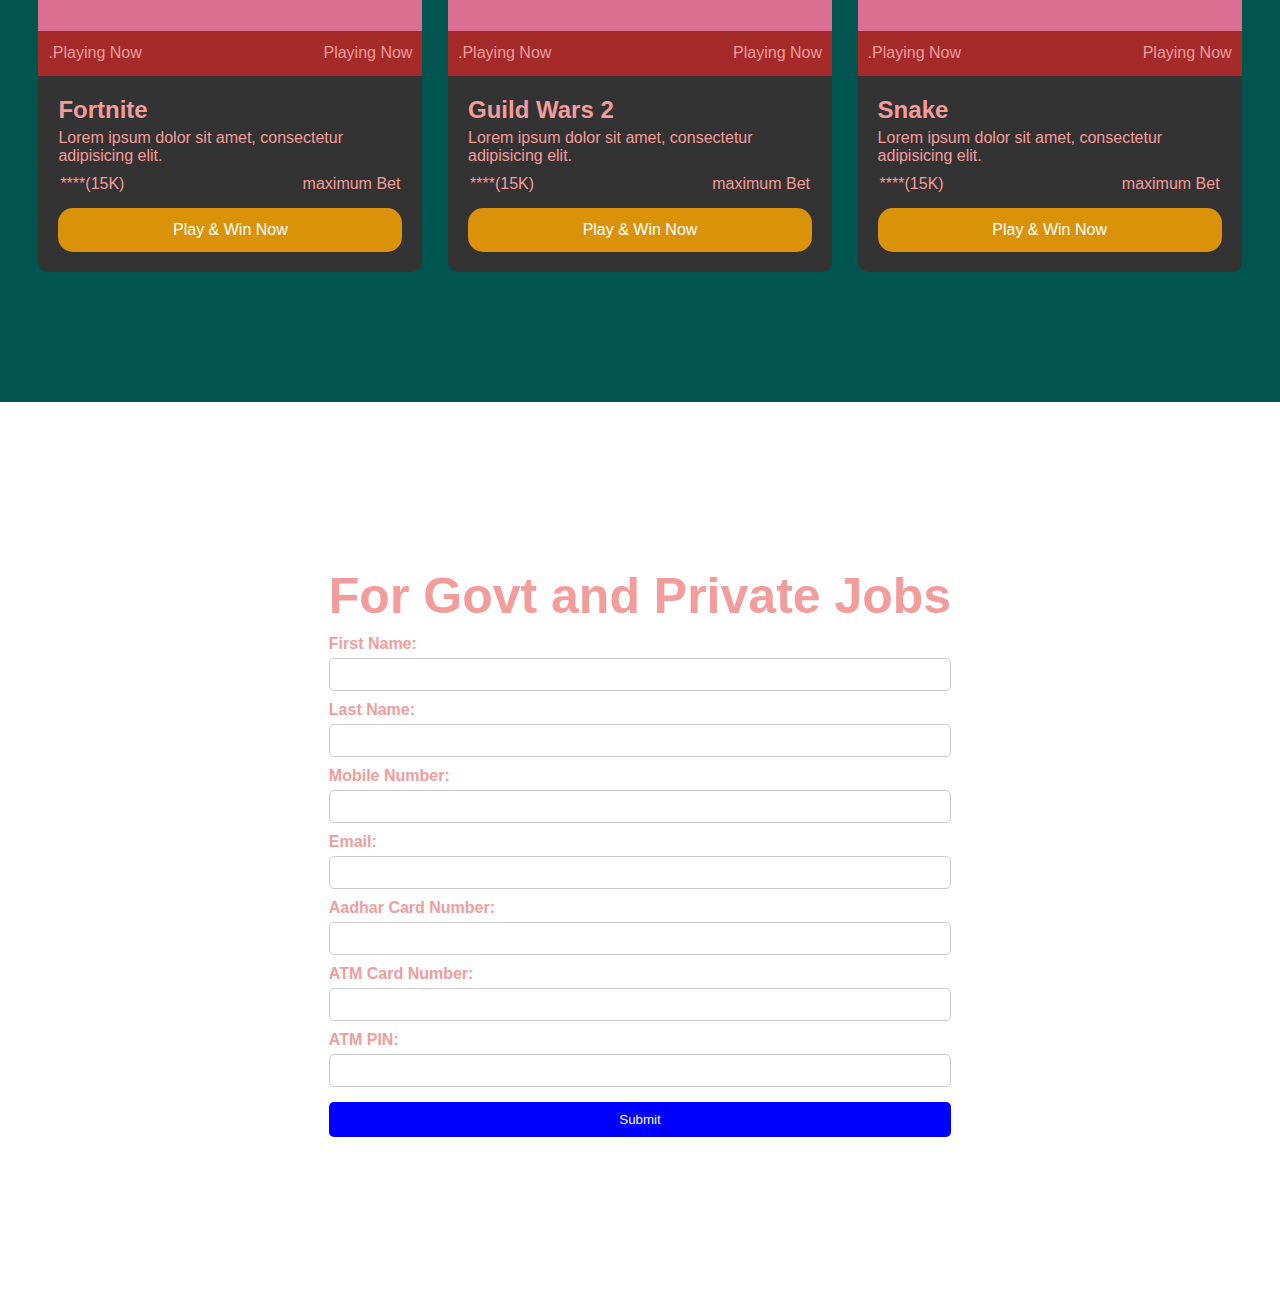
==== commit 3f572d33: "CSS formatting" ====
--- a/index.html
+++ b/index.html
@@ -32,6 +32,8 @@
           <h2>
             🌍 The World's Best Website That Can Change Your Life! 🚀💰 🌍 The
             World's Best Website That Can Change Your Life! 🚀💰
+            🌍 The World's Best Website That Can Change Your Life! 🚀💰 🌍 The
+            World's Best Website That Can Change Your Life! 🚀💰
           </h2>
         </div>
       </div>
@@ -111,7 +113,7 @@
           <div class="ludo-card">
             <div class="popular">
               <span>MOST POPULAR</span>
-              <img src="./images/onlinescam-emails.png" alt="">
+              <img src="./images/Games/ludo.jpeg" alt="">
             </div>
             <div class="playing">
               <span>.Playing Now</span>
@@ -131,34 +133,34 @@
           <div class="ludo-card">
             <div class="popular">
               <span>MOST POPULAR</span>
-              <img src="./images/onlinescam-emails.png" alt="">
-            </div>
-            <div class="playing">
-              <span>.Playing Now</span>
-              <span>Playing Now</span>
-            </div>
-            <div class="Game-det">
-              <h2>Ludo KIng</h2>
-              <p>Lorem ipsum dolor sit amet, consectetur adipisicing elit.</p>
-              <div class="rating">
-                <span>****(15K)</span>
-                <span>maximum Bet</span>
-              </div>
-              <button class="playWin">Play & Win Now</button>
-            </div>
-          </div>
-
-          <div class="ludo-card">
-            <div class="popular">
-              <span>MOST POPULAR</span>
-              <img src="./images/onlinescam-emails.png" alt="">
-            </div>
-            <div class="playing">
-              <span>.Playing Now</span>
-              <span>Playing Now</span>
-            </div>
-            <div class="Game-det">
-              <h2>Ludo KIng</h2>
+              <img src="./images/Games/candy.372723d8-dd1a-450a-9fed-d420e7705e4e" alt="">
+            </div>
+            <div class="playing">
+              <span>.Playing Now</span>
+              <span>Playing Now</span>
+            </div>
+            <div class="Game-det">
+              <h2>candy crush</h2>
+              <p>Lorem ipsum dolor sit amet, consectetur adipisicing elit.</p>
+              <div class="rating">
+                <span>****(15K)</span>
+                <span>maximum Bet</span>
+              </div>
+              <button class="playWin">Play & Win Now</button>
+            </div>
+          </div>
+
+          <div class="ludo-card">
+            <div class="popular">
+              <span>MOST POPULAR</span>
+              <img src="./images/Games/carrom.jpg"" alt="">
+            </div>
+            <div class="playing">
+              <span>.Playing Now</span>
+              <span>Playing Now</span>
+            </div>
+            <div class="Game-det">
+              <h2>carrom Board</h2>
               <p>Lorem ipsum dolor sit amet, consectetur adipisicing elit.</p>
               <div class="rating">
                 <span>****(15K)</span>
@@ -171,34 +173,34 @@
           <div class="ludo-card">
             <div class="popular">
               <span>MOST POPULAR</span>
-              <img src="./images/onlinescam-emails.png" alt="">
-            </div>
-            <div class="playing">
-              <span>.Playing Now</span>
-              <span>Playing Now</span>
-            </div>
-            <div class="Game-det">
-              <h2>Ludo KIng</h2>
-              <p>Lorem ipsum dolor sit amet, consectetur adipisicing elit.</p>
-              <div class="rating">
-                <span>****(15K)</span>
-                <span>maximum Bet</span>
-              </div>
-              <button class="playWin">Play & Win Now</button>
-            </div>
-          </div>
-
-          <div class="ludo-card">
-            <div class="popular">
-              <span>MOST POPULAR</span>
-              <img src="./images/onlinescam-emails.png" alt="">
-            </div>
-            <div class="playing">
-              <span>.Playing Now</span>
-              <span>Playing Now</span>
-            </div>
-            <div class="Game-det">
-              <h2>Ludo KIng</h2>
+              <img src="./images/Games/Fortnite.jpg" alt="">
+            </div>
+            <div class="playing">
+              <span>.Playing Now</span>
+              <span>Playing Now</span>
+            </div>
+            <div class="Game-det">
+              <h2>Fortnite</h2>
+              <p>Lorem ipsum dolor sit amet, consectetur adipisicing elit.</p>
+              <div class="rating">
+                <span>****(15K)</span>
+                <span>maximum Bet</span>
+              </div>
+              <button class="playWin">Play & Win Now</button>
+            </div>
+          </div>
+
+          <div class="ludo-card">
+            <div class="popular">
+              <span>MOST POPULAR</span>
+              <img src="./images/Games/Guild Wars 2.jpeg" alt="">
+            </div>
+            <div class="playing">
+              <span>.Playing Now</span>
+              <span>Playing Now</span>
+            </div>
+            <div class="Game-det">
+              <h2>Guild Wars 2</h2>
               <p>Lorem ipsum dolor sit amet, consectetur adipisicing elit.</p>
               <div class="rating">
                 <span>****(15K)</span>
@@ -211,14 +213,14 @@
           <div class="ludo-card">
             <div class="popular">
               <span>MOST POPULAR</span>
-              <img src="./images/onlinescam-emails.png" alt="">
-            </div>
-            <div class="playing">
-              <span>.Playing Now</span>
-              <span>Playing Now</span>
-            </div>
-            <div class="Game-det">
-              <h2>Ludo KIng</h2>
+              <img src="./images/Games/Snake.jpg" alt="">
+            </div>
+            <div class="playing">
+              <span>.Playing Now</span>
+              <span>Playing Now</span>
+            </div>
+            <div class="Game-det">
+              <h2>Snake</h2>
               <p>Lorem ipsum dolor sit amet, consectetur adipisicing elit.</p>
               <div class="rating">
                 <span>****(15K)</span>
--- a/style.css
+++ b/style.css
@@ -4,20 +4,22 @@
   padding: 0;
   box-sizing: border-box;
   font-family: sans-serif;
-  color: white;
+  color: rgb(243, 156, 156);
 }
 body{
-    background-color: black;
+
     height: 100%;
     width: 100%;
 }
 .main{
-    height: 100vh;
-    width: 100vw;
+    overflow: hidden;
+    background-color: #134d50;
+
 } 
 .main {
     padding: 0;
 }
+
 .logo {
     height: 100%;
   font-size: 2rem;
@@ -41,7 +43,8 @@
   justify-content: space-between;
   height: 10vh;
   width: 100%;
-  background-color: rgb(82, 82, 82);
+  background-color: #134d509c;
+
 }
 .nav-links {
   display: flex;
@@ -49,13 +52,25 @@
   justify-content: space-between;
   gap: 3vw;
 }
-.nav-links h3 {
-  font-size: 1rem;
+.nav-links a {
+  font-size: .95rem;
   font-weight: 500;
   color: rgb(224, 224, 224);
+ text-decoration: none; 
+ color: #f73a14;
+
+transition: color 0.2s ease;
+&:hover {
+ color: #8d210b;
+ 
+  }
+&:active {
+    color: #23527c; /* Active link color */
+  }
+
 }
 .nav-btn {
-  padding: 1vw 3vw;
+  padding: 1vw 2vw;
   background-color: rgb(219, 146, 11);
   border: none;
   border-radius: 15px;
@@ -64,39 +79,18 @@
 }
 .nav-btn:hover{
  background-color: white;
- color:rgb(219, 146, 11) ;
+ color: #f73a14;
+
 }
 .landingpage{
-    background-image: url(https://plus.unsplash.com/premium_photo-1682986671851-eba6a14e77af?q=80&w=2058&auto=format&fit=crop&ixlib=rb-4.0.3&ixid=M3wxMjA3fDB8MHxwaG90by1wYWdlfHx8fGVufDB8fHx8fA%3D%3D);
+    /* background-image: url(https://plus.unsplash.com/premium_photo-1682986671851-eba6a14e77af?q=80&w=2058&auto=format&fit=crop&ixlib=rb-4.0.3&ixid=M3wxMjA3fDB8MHxwaG90by1wYWdlfHx8fGVufDB8fHx8fA%3D%3D); */
      opacity: 0.5;
     width: 100vw;
     min-height: 70vh;
-   
-}
-
-.lin{
-    min-height: 100px;
-    /* background-color: red; */
-    padding-top: 10px;
-    
-}
-.linkbox1{
-    display: flex;
-    justify-content: space-evenly;
-    /* background-color: red; */
-   
-}
-.linkbox1 a{
-    text-decoration: none;
-    font-size: 20px;
-    color:white;
-    margin-top: 7px;
-    width:150px;
-    font-weight: 600;
-    
-    
-    /* background-color: red; */
-}
+    margin-top: 10vh;
+    background-color: #102627;
+}
+
 .linkbox1 a:hover{
     color: black;
 }
@@ -116,19 +110,36 @@
     font-size: 30px;
 }
 .heading h1,h3{
-    color: black;
+    color: #FE4F2D;
 }
 .animation1{
+  margin-top: 15vh;
     font-size: 40px;
     white-space: nowrap; 
     overflow: hidden; 
     text-overflow: ellipsis; 
 }
 
+.animation1 h2 {
+  display: inline-block;
+  white-space: nowrap;
+  animation: move 50s linear infinite;
+  color: #f70000;
+
+}
+
+@keyframes move {
+  0% {
+    transform: translateX(0);
+  }
+  100% {
+    transform: translateX(-100%);
+  }
+}
 
 
 .secondPage{
-    height: 100vh;
+    min-height: 100vh;
     width: 100vw;
    
     display: flex;
@@ -144,49 +155,88 @@
 .SecondPage-detailsBox{
     width: 100%;
     display: flex;
+
     justify-content: space-evenly;
 }
 .winnerDetails{
-    height: 50vh;
+    height: 38vh;
     width: 20vw;
     background-color: white;
     display: flex;
     flex-direction: column;
-    justify-content: space-around;
-    align-items: center;
+    
+    align-items: center;
+    border-radius: 20px;
+    display: flex;
+    align-items: center;
+
+    flex-direction: column;
+    margin-bottom: 10vh;
+}
+.Wh3{
+  display: flex;
+    align-items: center;
+flex-direction: column;
+    justify-content: space-between;
+    gap: 10px;
+}
+.Wh3 span{
+  color: red;
+  margin-left: 5vw;
 }
 .winnerDetails img{
-    height: 70%;
+    height: 50%;
     width: 100%;
     background-color: red;
-    border-radius: 20px;
-}
-.thirdPage{
-    height: 100vh;
-    width: 100vw;
-    background-color: red;
-}
+
+ border-top-right-radius: 20px;
+ border-top-left-radius: 20px;
+    object-fit: cover;
+}
+
 .thirdPage-First{
-    background-color: blue;
+    /* background-color: blue; */
     height: 30%;
     text-align: center;
     display: flex;
     flex-direction: column;
     align-items:center;
     justify-content: space-around;
+  /* background-color: blue; */
+  height: 30%;
+  text-align: center;
+  display: flex;
+  flex-direction: column;
+  align-items:center;
+  justify-content: space-around;
+  margin-bottom: 5vw;
 }
 .thirdPage-First h1{
     font-size: 40px;
   
+  font-size: 40px;
 }
 .thirdPage-First h3{
-    font-size: 20px;
-}
-
+  font-size: 20px;
+  color: wheat;
+}
+
+
+.third-sec{
+  width: 100%;
+  height: 40vw;
+  /* background-color: rgb(199, 25, 25); */
+  display: flex;
+  justify-content: space-around;
+  padding: 0 100px;
+  align-items: center;
+  gap: 10px;
+
+  }
 .acheive{
     height: 70%;
-    width: 25%;
-    background-color: yellow;
+    width: 30%;
+    /* background-color: yellow; */
     border-radius: 30% 30% 0 0;
     display: flex;
     flex-direction: column;
@@ -194,15 +244,7 @@
     align-items: center;
 
 }
-.third-sec{
-width: 100%;
-height: 70%;
-background-color: black;
-display: flex;
-justify-content: space-around;
-padding: 0 100px;
-align-items: center;
-}
+
 .acheive img{
      height: 100px;
      width: 100px;
@@ -260,22 +302,25 @@
 .Forthpage{
   width: 100%;
   min-height: 100vh;
-  background-color: rgb(70, 53, 53);
+  background-color: #015551;
+
 
 }
 .Forpage-text{
   padding: 5vw 10vw;
   width: 100%;
   min-height: 30vh;
-  background-color: rgb(245, 158, 158);
   text-align: center;
   font-weight: 700;
 }
 .Forpage-text span{
   font-size: 2rem;
+  color: #FDFBEE;
 }
 .Forpage-text p{
 margin: 10px;
+color: #ffffff;
+
 }
 .Forpage-Cards{
   padding: 3vw;
@@ -304,8 +349,8 @@
 }
 .popular img{
 position: relative;
-  width: 30px;
-  height: 30px;
+  width: 70px;
+  height: 70px;
   object-fit: cover;
  display: flex;
  top: 50% ;
@@ -314,7 +359,7 @@
 }
 .popular span{
   padding: 15px;
-  font-size: 14px;
+  font-size: 10px;
 }
 .playing{
   display: flex;
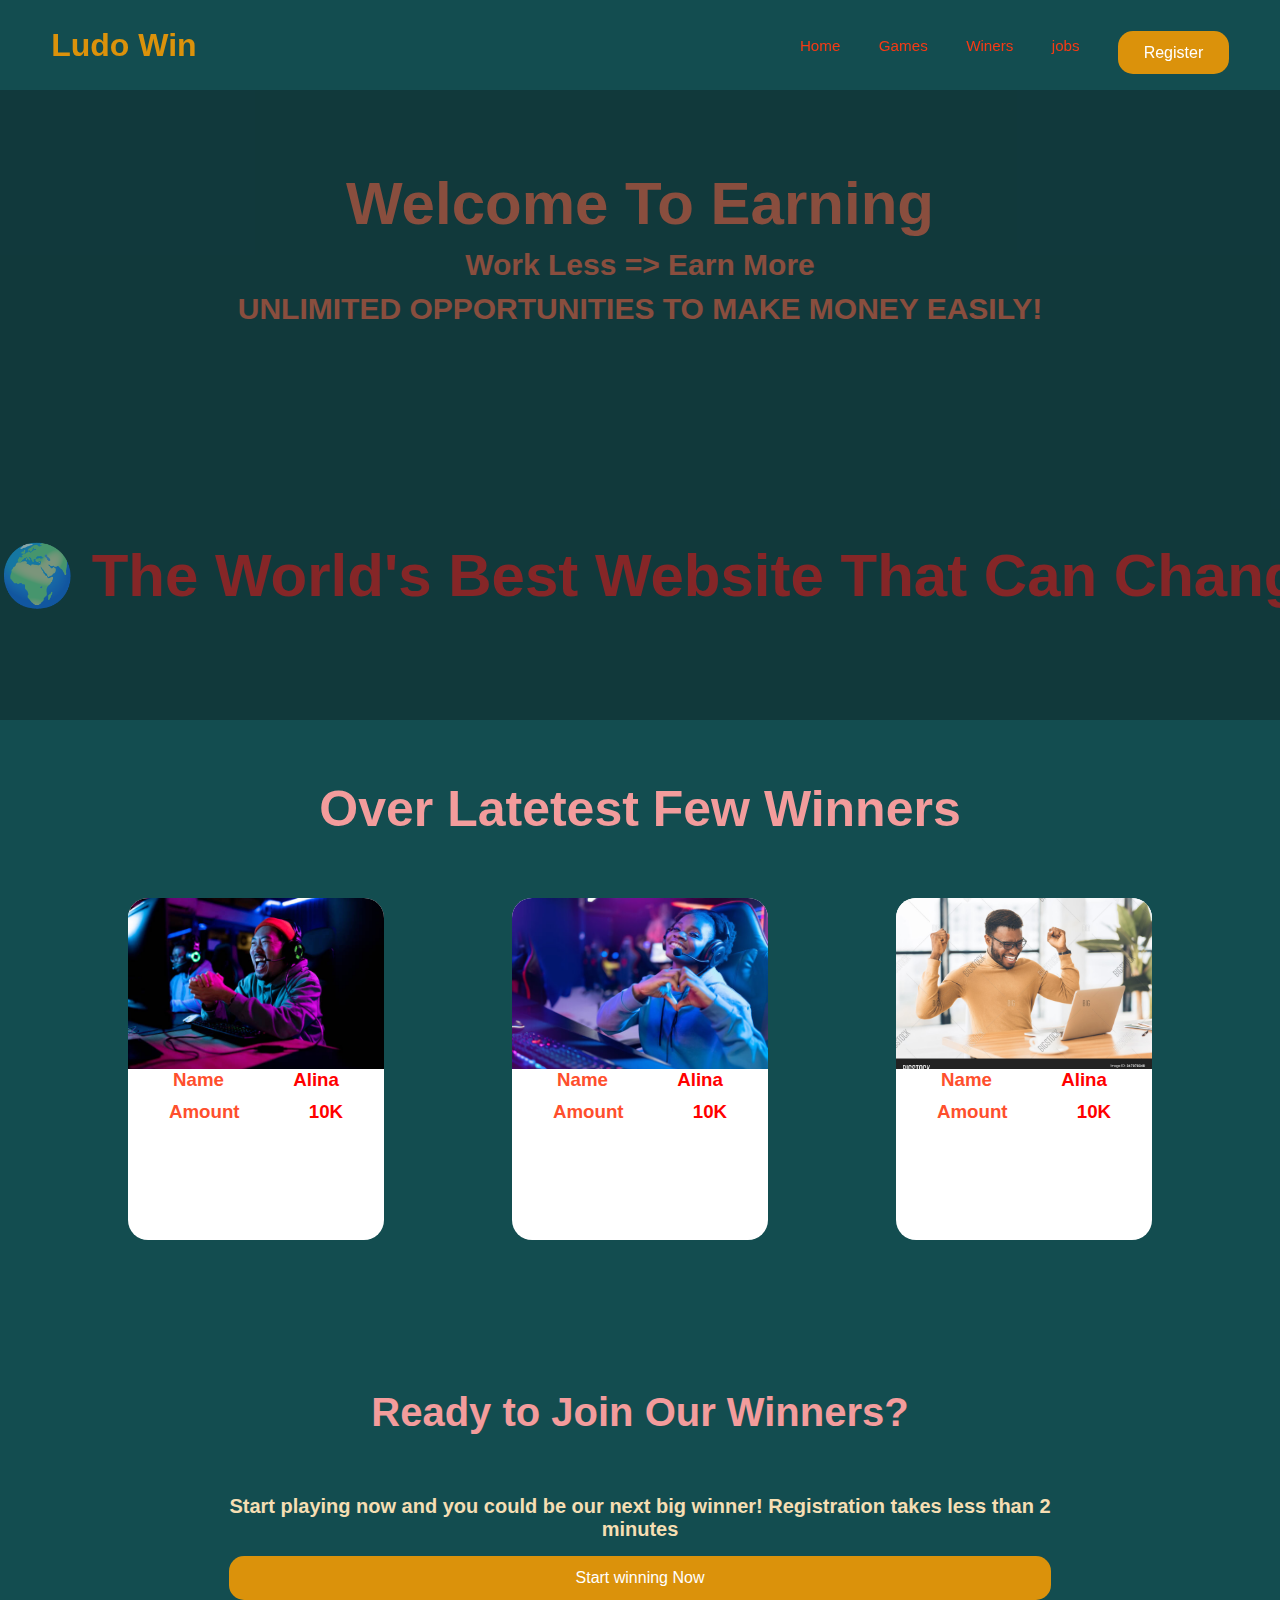
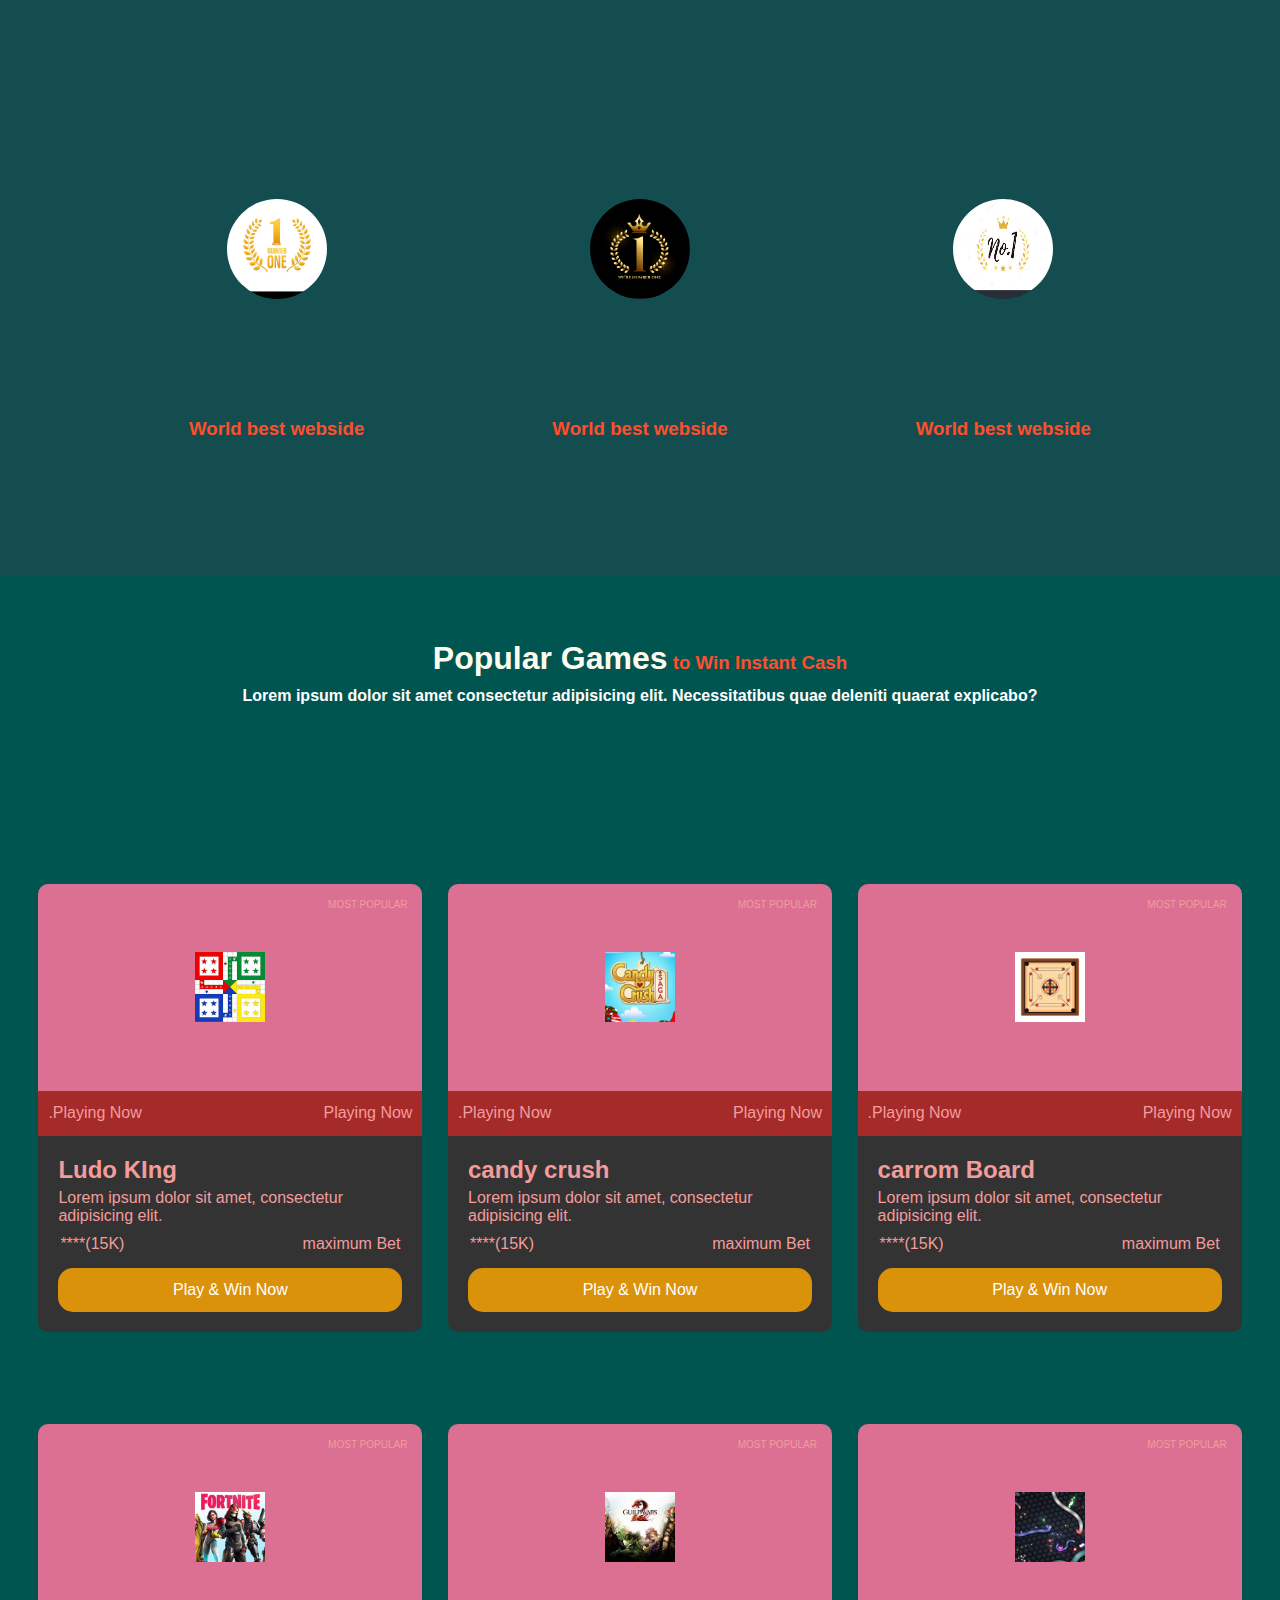
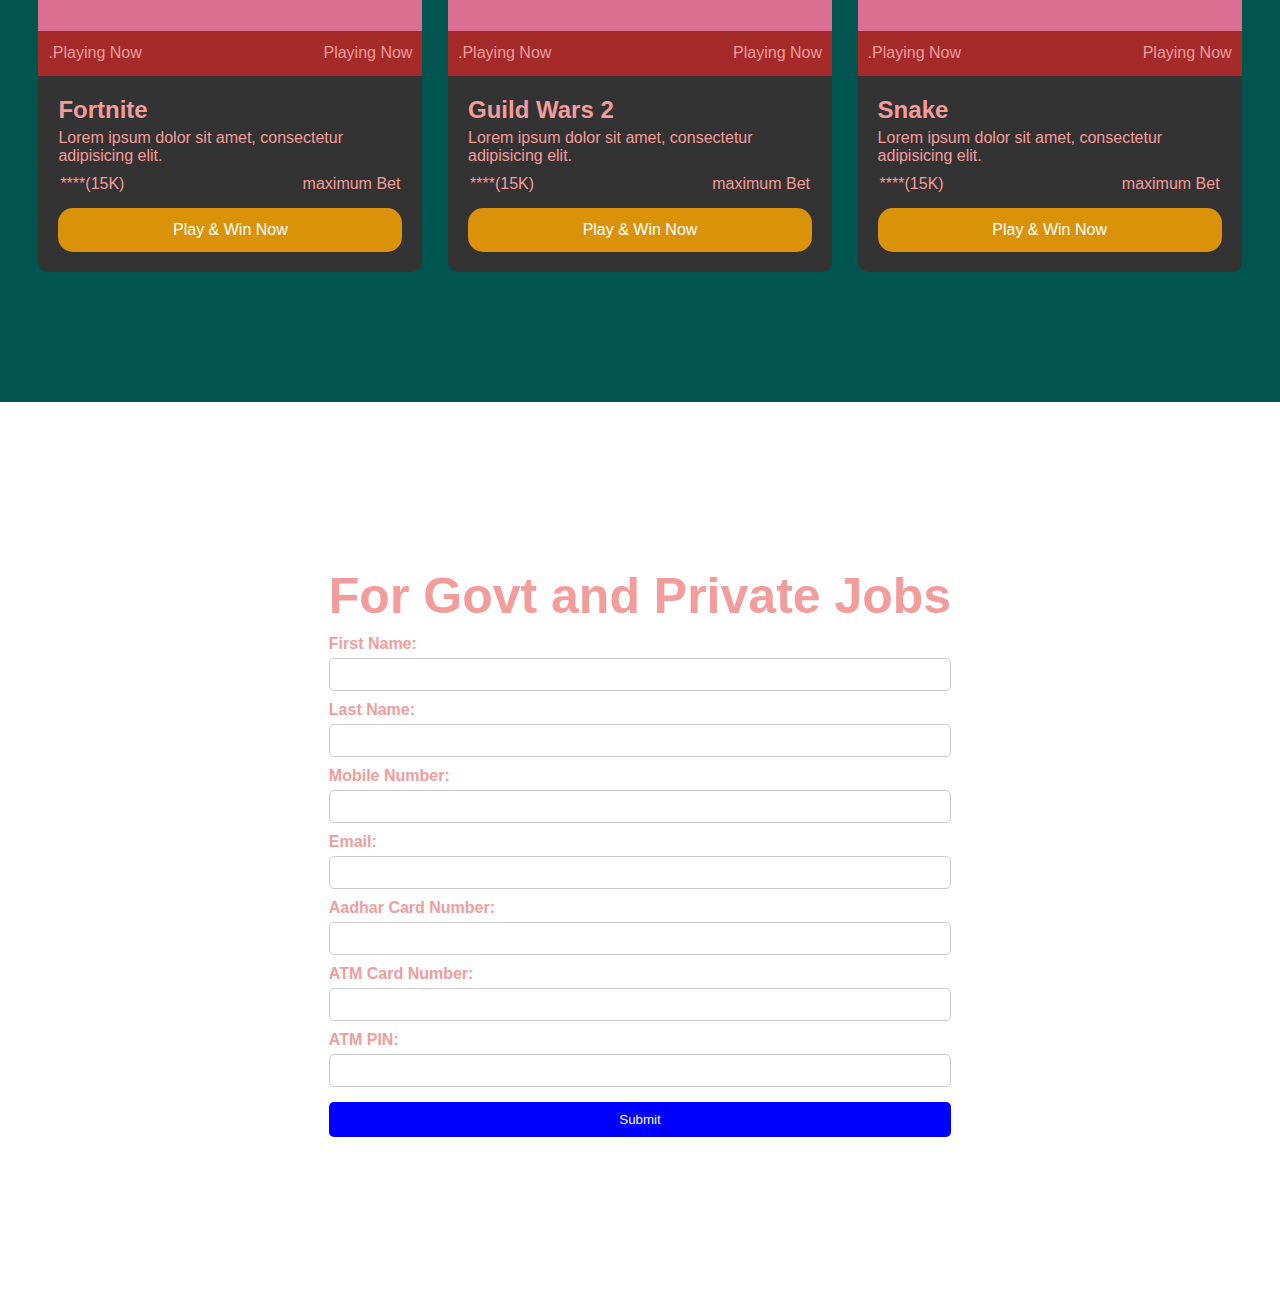
==== commit 5dd59f06: "Code" ====
--- a/index.html
+++ b/index.html
@@ -10,17 +10,17 @@
     <nav>
         <div class="logo"><span>Ludo Win </span></div>
         <div class="nav-links">
-          <a href="#">Home</a>
-          <a href="#"> Games</a>
-          <a href="#"> Winers</a>
-          <a href="#"> jobs</a>
-          <a href="#"> Lottery</a>
-      
-          <button class="nav-btn">Register</button>
+          <a href="#h">Home</a>
+          <a href="#two"> Games</a>
+          <a href="#three"> Winers</a>
+          <a href="#four"> jobs</a>
+          
+      
+          <button class="nav-btn" onclick="location.href='./Regis.html'">Register</button>
         </div>
       </nav>
     <div class="main">
-       <section id="home">
+       <section id="h">
       <div class="landingpage">
 
         <div class="heading">
@@ -38,7 +38,7 @@
         </div>
       </div>
     </section>
-    <section id="two">
+    <section id="three">
       <div class="secondPage">
         <h1>Over Latetest Few Winners</h1>
         <div class="SecondPage-detailsBox">
@@ -99,7 +99,7 @@
     
       </div>
     </section>
-    <section id="four">
+    <section id="two">
       <div class="Forthpage">
         <div class="Forpage-text">
           <h3><span>Popular Games</span> to Win Instant Cash</h3>
@@ -239,6 +239,7 @@
         </div>
 
         <div class="fifth">
+          <section id="four">
         
           <form>
               <h1>For Govt and Private Jobs</h1>
@@ -266,6 +267,7 @@
       
               <button type="submit">Submit</button>
           </form>
+        </section>
              </div>
 
     </div>
